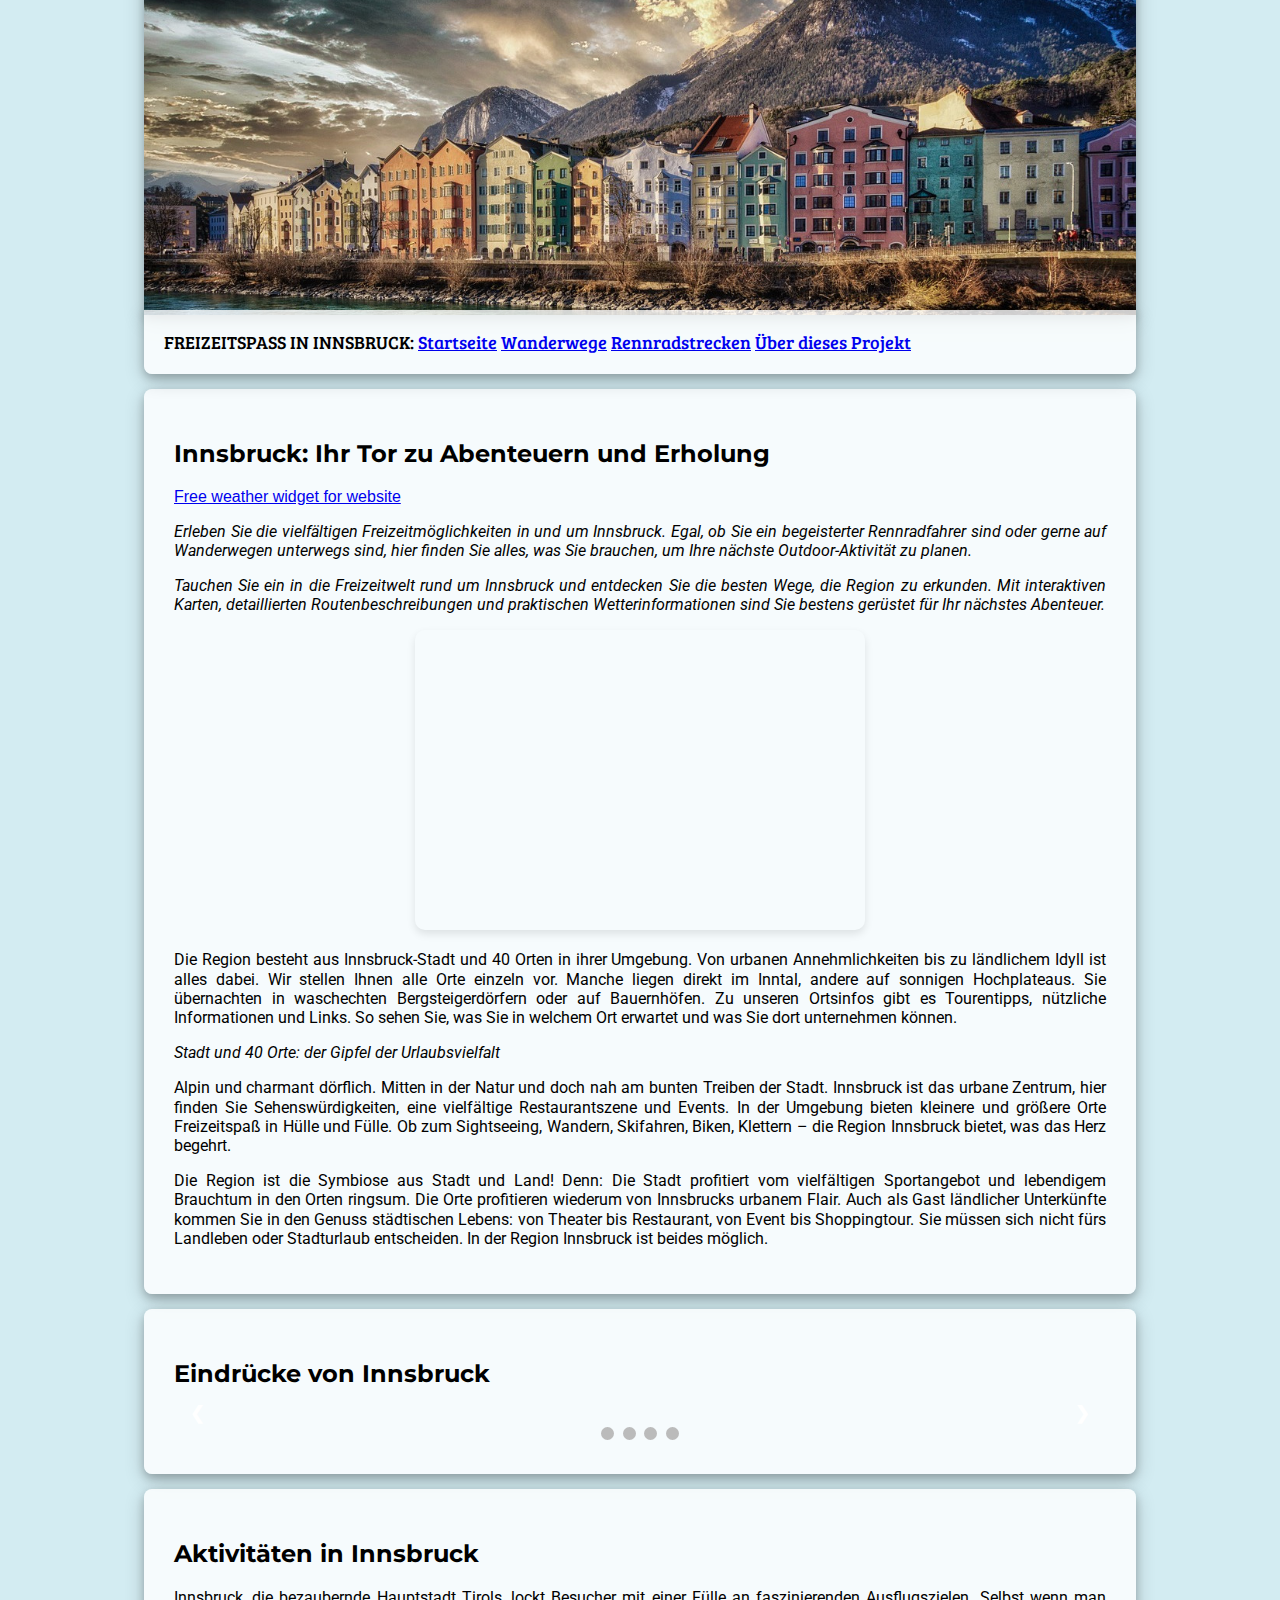
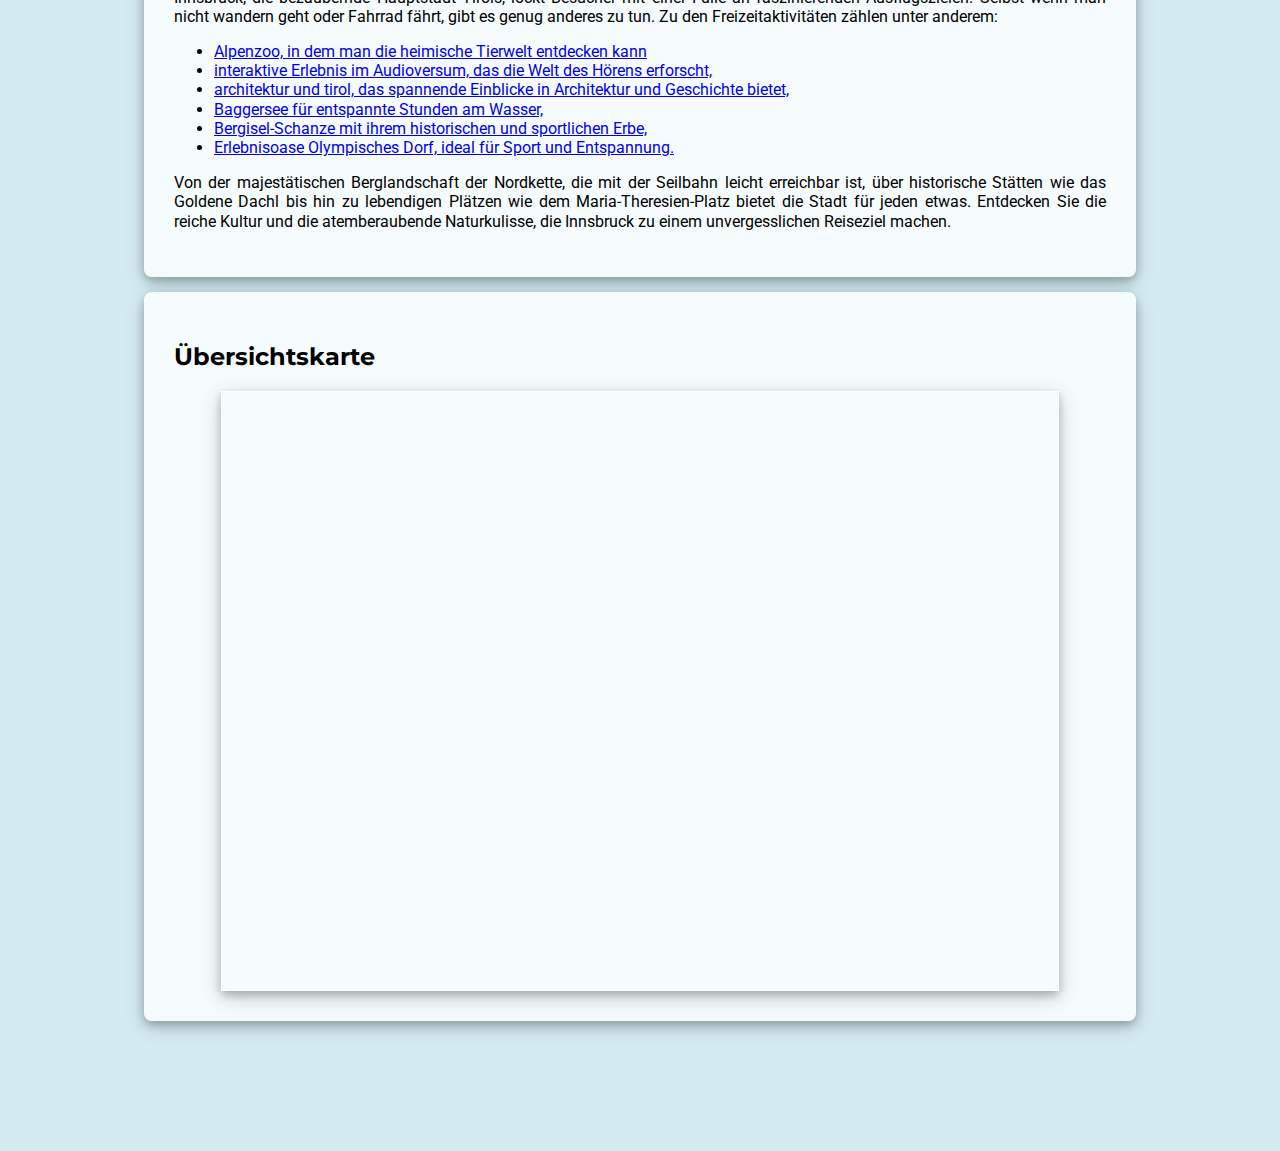
==== index.html @ fc6f3eac "aktivitäten hinzugefügt" ====
<!DOCTYPE html>
<html lang="en">

<head>
    <meta charset="UTF-8">
    <meta name="viewport" content="width=device-width, initial-scale=1.0">
    <title>Freizeitspass</title>
    <link rel="stylesheet" href="main.css">

    <!--Vorschaubild für Tab-->
    <link rel="shortcut icon" href="bilder/header.png" type="image/x-icon">

    <!--Leaflet Map-->
    <link rel="stylesheet" href="https://unpkg.com/leaflet@1.9.4/dist/leaflet.css"
        integrity="sha256-p4NxAoJBhIIN+hmNHrzRCf9tD/miZyoHS5obTRR9BMY=" crossorigin="" />
    <script src="https://unpkg.com/leaflet@1.9.4/dist/leaflet.js"
        integrity="sha256-20nQCchB9co0qIjJZRGuk2/Z9VM+kNiyxNV1lvTlZBo=" crossorigin=""></script>

    <!--Leaflet Minimap-->
    <script src="https://cdnjs.cloudflare.com/ajax/libs/leaflet-minimap/3.6.1/Control.MiniMap.min.js"
        integrity="sha512-WL3nAJlWFKoDShduxQRyY3wkBnQsINXdIfWIW48ZaPgYz1wYNnxIwFMMgigzSgjNBC2WWZ8Y8/sSyUU6abuF0g=="
        crossorigin="anonymous" referrerpolicy="no-referrer"></script>
    <link rel="stylesheet" href="https://cdnjs.cloudflare.com/ajax/libs/leaflet-minimap/3.6.1/Control.MiniMap.css"
        integrity="sha512-efbAfGnrnjA+hLwOLu91W034fBGPsMwZMVCTwLUI2PDX/m7rOiuhYZ+D2mZ8rKcpC/I/7pdgoL8T4eYvMHNoQg=="
        crossorigin="anonymous" referrerpolicy="no-referrer" />

    <!--Leaflet Fullscreen-->
    <script src='https://api.mapbox.com/mapbox.js/plugins/leaflet-fullscreen/v1.0.1/Leaflet.fullscreen.min.js'></script>
    <link href='https://api.mapbox.com/mapbox.js/plugins/leaflet-fullscreen/v1.0.1/leaflet.fullscreen.css'
        rel='stylesheet' />

    <!--Font awesome-->
    <link rel="stylesheet" href="https://cdnjs.cloudflare.com/ajax/libs/font-awesome/6.4.0/css/all.min.css"
        integrity="sha512-iecdLmaskl7CVkqkXNQ/ZH/XLlvWZOJyj7Yy7tcenmpD1ypASozpmT/E0iPtmFIB46ZmdtAc9eNBvH0H/ZpiBw=="
        crossorigin="anonymous" referrerpolicy="no-referrer" />

    <!--Rainviewer Plugin-->
    <link rel="stylesheet" href="https://cdn.jsdelivr.net/gh/mwasil/Leaflet.Rainviewer/leaflet.rainviewer.css" />
    <script src="https://cdn.jsdelivr.net/gh/mwasil/Leaflet.Rainviewer/leaflet.rainviewer.js"></script>

    <!--Locate Plugin-->
    <script src="https://cdnjs.cloudflare.com/ajax/libs/leaflet-locatecontrol/0.81.1/L.Control.Locate.min.js"
        integrity="sha512-s/EGgrVhzEldZLssatR0N5oT6POS4r2ZwYa+sCXYrx8YMlKn9TQCIGTJS4c4O7w/u+bw32sNEyo+EPa+KDrw3Q=="
        crossorigin="anonymous" referrerpolicy="no-referrer"></script>
    <link rel="stylesheet"
        href="https://cdnjs.cloudflare.com/ajax/libs/leaflet-locatecontrol/0.81.1/L.Control.Locate.css"
        integrity="sha512-6+fQwheLeCW6sKV5liSHZ0rxcrN4TRBwWOhsof+3Iahu9J+WRyF4eBLjL5QshWxja6WiKE1WAtrH0hsRJ3nA8A=="
        crossorigin="anonymous" referrerpolicy="no-referrer" />

    <!--Reachability-->
    <link rel="stylesheet"
        href="https://cdn.jsdelivr.net/gh/trafforddatalab/leaflet.reachability@v2.0.1/leaflet.reachability.css" />
    <script
        src="https://cdn.jsdelivr.net/gh/trafforddatalab/leaflet.reachability@v2.0.1/leaflet.reachability.js"></script>

    <script defer src="main.js"></script>
</head>

<body>
    <main>
        <article>
            <header>

                <!--Bild: https://pixabay.com/fr/photos/innsbruck-tyrol-lautriche-4761198-->
                <img src="bilder/header1.jpg" alt="farbige Häuser entlang des Inns in Innsbruck">

            </header>

            <nav>
                FREIZEITSPASS IN INNSBRUCK:
                <div class="dropdown">
                    <a href="https://freizeitspass.github.io" class="dropdown-toggle"><i class="fa-solid fa-house"></i>
                        Startseite</a>
                    <div class="dropdown-content">
                        <a href="https://freizeitspass.github.io#ueberblick">Überblick</a>
                        <a href="https://freizeitspass.github.io#eindruecke">Eindrücke</a>
                        <a href="https://freizeitspass.github.io#karte">Karte</a>
                    </div>
                </div>
                <div class="dropdown1">
                    <a href="https://freizeitspass.github.io/wandern" class="dropdown1-toggle"><i
                            class="fa-solid fa-person-hiking"></i> Wanderwege</a>
                    <div class="dropdown1-content">
                        <a href="https://freizeitspass.github.io/wandern#ueberblick">Überblick</a>
                        <a href="https://freizeitspass.github.io/wandern#map">Karte</a>
                        <a href="https://freizeitspass.github.io/wandern#karwendel">Karwendel Höhenweg</a>
                        <a href="https://freizeitspass.github.io/wandern#inntal">Inntaler Höhenweg</a>
                    </div>
                </div>
                <div class="dropdown">
                    <a href="https://freizeitspass.github.io/rad" class="dropdown-toggle"><i
                            class="fa-solid fa-person-biking"></i> Rennradstrecken</a>
                    <div class="dropdown-content">
                        <a href="https://freizeitspass.github.io/rad#ueberblick">Überblick</a>
                        <a href="https://freizeitspass.github.io/rad#ellboegen">Ellbögen
                            Runde</a>
                        <a href="https://freizeitspass.github.io/rad#gnadenwald">Gnadenwald
                            Runde</a>
                        <a href="https://freizeitspass.github.io/rad#lizum">Axamer Lizum</a>
                        <a href="https://freizeitspass.github.io/rad#seefeld">Innsbruck -
                            Seefeld</a>
                        <a href="https://freizeitspass.github.io/rad#sellrain">Sellrain
                            Runde</a>
                    </div>
                </div>
                <a href="https://freizeitspass.github.io/ueber" class="dropdown-toggle"> <i
                        class="fa-solid fa-circle-info"></i>
                    Über dieses Projekt</a>
            </nav>

            <div class="highlight">
                <h2 id="ueberblick">Innsbruck: Ihr Tor zu Abenteuern und Erholung</h2>
                <!--Wettervorhersage-->
                <div id="ww_44cf505ccfe25" v='1.3' loc='id'
                    a='{"t":"responsive","lang":"en","sl_lpl":1,"ids":["wl1572"],"font":"Arial","sl_ics":"one_a","sl_sot":"celsius","cl_bkg":"image","cl_font":"#FFFFFF","cl_cloud":"#FFFFFF","cl_persp":"#81D4FA","cl_sun":"#FFC107","cl_moon":"#FFC107","cl_thund":"#FF5722"}'>
                    <a href="https://weatherwidget.org/" id="ww_44cf505ccfe25_u" target="_blank">Free weather widget for
                        website</a></div>
                <script async src="https://app2.weatherwidget.org/js/?id=ww_44cf505ccfe25"></script>
                <script async src="https://app2.weatherwidget.org/js/?id=ww_60fc8b8d8f07e"></script>
                <em>
                    <p>Erleben Sie die vielfältigen Freizeitmöglichkeiten in und um Innsbruck. Egal, ob Sie ein
                        begeisterter
                        Rennradfahrer sind oder gerne auf Wanderwegen unterwegs sind, hier finden Sie alles, was Sie
                        brauchen, um Ihre nächste Outdoor-Aktivität zu planen.
                </em></p>
                <em>
                    <p>Tauchen Sie ein in die Freizeitwelt rund um Innsbruck und entdecken Sie die besten Wege, die
                        Region
                        zu erkunden. Mit interaktiven Karten, detaillierten Routenbeschreibungen und praktischen
                        Wetterinformationen sind Sie bestens gerüstet für Ihr nächstes Abenteuer.
                </em></p>
                <div class="video-container">
                    <iframe width="450" height="300" src="https://www.youtube.com/embed/tDv3ENO2Y9Q"
                        allowfullscreen></iframe>
                </div>

                <p>Die Region besteht aus Innsbruck-Stadt und 40 Orten in ihrer Umgebung.
                    Von urbanen Annehmlichkeiten bis zu ländlichem Idyll ist alles dabei. Wir stellen Ihnen alle Orte
                    einzeln
                    vor. Manche liegen direkt im Inntal, andere auf sonnigen Hochplateaus. Sie übernachten in
                    waschechten
                    Bergsteigerdörfern oder auf Bauernhöfen. Zu unseren Ortsinfos gibt es Tourentipps, nützliche
                    Informationen
                    und Links. So sehen Sie, was Sie in welchem Ort erwartet und was Sie dort unternehmen können.</p>

                <p><em>Stadt und 40 Orte: der Gipfel der Urlaubsvielfalt</em></p>
                <p>Alpin und charmant dörflich. Mitten in der Natur und doch nah am bunten Treiben der Stadt. Innsbruck
                    ist
                    das urbane Zentrum, hier finden Sie Sehenswürdigkeiten, eine vielfältige Restaurantszene und Events.
                    In
                    der
                    Umgebung bieten kleinere und größere Orte Freizeitspaß in Hülle und Fülle. Ob zum Sightseeing,
                    Wandern,
                    Skifahren, Biken, Klettern – die Region Innsbruck bietet, was das Herz begehrt.</p>
                <p>Die Region ist die Symbiose aus Stadt und Land! Denn: Die Stadt profitiert vom vielfältigen
                    Sportangebot
                    und
                    lebendigem Brauchtum in den Orten ringsum. Die Orte profitieren wiederum von Innsbrucks urbanem
                    Flair.
                    Auch
                    als Gast ländlicher Unterkünfte kommen Sie in den Genuss städtischen Lebens: von Theater bis
                    Restaurant,
                    von
                    Event bis Shoppingtour. Sie müssen sich nicht fürs Landleben oder Stadturlaub entscheiden. In der
                    Region
                    Innsbruck ist beides möglich.</p>
            </div>

            <div class="highlight">
                <h2 id="eindruecke">Eindrücke von Innsbruck</h2>
                <!-- Slideshow-->
                <div class="slideshow-container">

                    <!-- Bilder mit Nummer und Text -->
                    <div class="mySlides fade">
                        <div class="numbertext">1 / 4</div>
                        <img src="bilder/picture1.jpg" style="width:100%">
                        <div class="text">Strassen von Innsbruck</div>
                    </div>

                    <div class="mySlides fade">
                        <div class="numbertext">2 / 4</div>
                        <img src="bilder/picture2.jpg" style="width:100%">
                        <div class="text">Altstadt von Innsbruck</div>
                    </div>

                    <div class="mySlides fade">
                        <div class="numbertext">3 / 4</div>
                        <img src="bilder/picture3.jpg" style="width:100%">
                        <div class="text">Blick auf Innsbruck von der Nordkette aus</div>
                    </div>

                    <div class="mySlides fade">
                        <div class="numbertext">4 / 4</div>
                        <img src="bilder/picture4.jpg" style="width: 100%;">
                        <div class="text">Sonnenuntergang über Innsbruck</div>
                    </div>

                    <!-- Vorhäriges/nächstes Foto -->
                    <a class="prev" onclick="plusSlides(-1)">&#10094;</a>
                    <a class="next" onclick="plusSlides(1)">&#10095;</a>
                </div>
                <br>

                <!-- Punkt unten zur Angabe welches Foto es ist -->
                <div style="text-align:center">
                    <span class="dot" onclick="currentSlide(1)"></span>
                    <span class="dot" onclick="currentSlide(2)"></span>
                    <span class="dot" onclick="currentSlide(3)"></span>
                    <span class="dot" onclick="currentSlide(4)"></span>
                </div>
            </div>

            <div class="highlight">
                <h2>Aktivitäten in Innsbruck</h2>
                <p>Innsbruck, die bezaubernde Hauptstadt Tirols, lockt Besucher mit einer Fülle an faszinierenden
                    Ausflugszielen. Selbst wenn man nicht wandern geht oder Fahrrad fährt, gibt es genug anderes zu tun.
                    Zu den Freizeitaktivitäten zählen unter anderem: </p>
                <ul>
                    <li><a href="https://www.tirol.at/reisefuehrer/ausflugstipps/ausflugsziele/a-alpenzoo-innsbruck"> Alpenzoo, in dem man die heimische Tierwelt entdecken kann</a></li>
                    <li><a href="https://www.tirol.at/reisefuehrer/ausflugstipps/ausflugsziele/a-audioversum-abenteuerhoeren"> interaktive Erlebnis im Audioversum, das die Welt des Hörens erforscht,</a></li>
                    <li><a href="https://www.tirol.at/reisefuehrer/ausflugstipps/ausflugsziele/a-aut-architektur-innsbruck"> architektur und tirol, das spannende Einblicke in Architektur und Geschichte bietet,</a></li>
                    <li><a href="https://www.tirol.at/reisefuehrer/ausflugstipps/badeseen/badegewaesser/a-baggersee-rossau"> Baggersee für entspannte Stunden am Wasser,</li></a>
                    <li><a href="https://www.tirol.at/reisefuehrer/ausflugstipps/ausflugsziele/a-bergisel-schanze-innsbruck"> Bergisel-Schanze mit ihrem historischen und sportlichen Erbe,</li></a>
                    <li><a href="https://www.tirol.at/reisefuehrer/ausflugstipps/badeseen/badegewaesser/a-erlebnisoase-olympisches-dorf">Erlebnisoase Olympisches Dorf, ideal für Sport und Entspannung.</li></a>
                </ul>
               <p>Von der majestätischen Berglandschaft der Nordkette, die mit der Seilbahn leicht erreichbar ist, über
                historische Stätten wie das Goldene Dachl bis hin zu lebendigen Plätzen wie dem Maria-Theresien-Platz
                bietet die Stadt für jeden etwas. Entdecken Sie die reiche Kultur und die atemberaubende Naturkulisse,
                die Innsbruck zu einem unvergesslichen Reiseziel machen.</p>
            </div>

            <div class="highlight">
                <h2 id="karte">Übersichtskarte</h2>
                <div id="map" style="width: 90%;height: 600px;"></div>
            </div>
        </article>
    </main>

    <footer>

    </footer>

    <button id="scrollToTopBtn" title="Nach oben scrollen"><i class="fa-solid fa-arrow-up"></i></button>

</body>

</html>
---- main.css ----
@import url('https://fonts.googleapis.com/css2?family=Montserrat:wght@300&family=Open+Sans:ital@0;1&family=Roboto:wght@300&display=swap');
@import url('https://fonts.googleapis.com/css2?family=Bree+Serif&family=Rubik+Mono+One&display=swap');

body {
    background-color: #d3ecf2;
    max-width: 1380px;
    margin: auto;

}

header>img {
    max-width: 100%;
}

.bree-serif-regular {
    font-family: "Bree Serif", serif;
    font-weight: 500;
    font-style: normal;
}

/* Navigationsleiste */
nav {
    position: relative;
    margin: auto;
    margin-top: -5px;
    border-bottom-left-radius: 8px;
    border-bottom-right-radius: 8px;
    background-color: rgba(255, 255, 255, 0.8);
    padding: 20px;
    display: block;
    gap: 20px;
    box-shadow:
        0 4px 8px 0 rgba(0, 0, 0, 0.2),
        0 6px 20px 0 rgba(0, 0, 0, 0.2);
    font-family: "Bree Serif";
    font-size: 18px;
    text-align: left;

}

/* Navigationsleiste Hover Effekt */
nav a:hover {
    background-color: #f1f1f1;
    padding: 12px 16px;
}

.nav-link.ml-auto {
    margin-left: auto;
}

/* Allgemeines */
main {
    max-width: 1024px;
    margin: auto;
    margin-top: -50px;
}

article {
    padding: 1em;
}

article p,
ul,
ol {
    font-family: 'Roboto', sans-serif;
    text-align: justify;
    line-height: 1.2em;
}

article h1,
article h2,
article h3 {
    font-family: 'Montserrat', sans-serif;
}

article figure>img {
    width: 100%;
}

/* Highlights (padded boxes) */
.highlight {
    background-color: rgba(255, 255, 255, 0.8);
    padding: 30px;
    border-radius: 8px;
    box-shadow:
        0 4px 8px 0 rgba(0, 0, 0, 0.2),
        0 6px 20px 0 rgba(0, 0, 0, 0.2);
    margin: 0 auto;
    margin-top: 15px;
    max-width: 1048px;
}

.highlight2 {
    background-color: rgba(212, 237, 245, 0.8);
    padding: 4px;
    border-radius: 8px;
    margin-bottom: 5px;
    margin: 0 auto;
    max-width: 500px;
    text-align: center;
}

/*Standard Karten*/
#map {
    width: 100%;
    height: 700px;
    border: 1px solid white;
    margin: auto;
}

/*Rad Karten*/
#map1,
#map2,
#map3,
#map4,
#map5 {
    width: 100%;
    height: 600px;
    border: 1px solid white;
    margin: auto;
}

/*Standard Höhenprofil*/
#profile {
    margin-top: 0.3em;
    border: 1px solid gray;
}

/*Rad Höhenprofile*/
#profile1,
#profile2,
#profile3,
#profile4,
#profile5 {
    margin-top: 0.5em;
    margin-bottom: 0.5em;
    border: 1px solid gray;

}

/* Footer */
footer {
    text-align: center;
    padding: 1em 2em 3em 2em;
}

/* Schatten für Bilder und Karten */
header img,
#map,
#map1,
#map2,
#map3,
#map4,
#map5 {
    box-shadow:
        0 4px 8px 0 rgba(0, 0, 0, 0.2),
        0 6px 20px 0 rgba(0, 0, 0, 0.2);
}

/* Für kleine Laptops */
@media screen and (max-width: 1280px) {

    figure {
        margin-left: 0;
        width: 100%;
    }
}

/* Für Handy */
@media (max-width: 768px) {
    nav {
        flex-direction: column;
        padding: 5px;
    }

    .dropdown {
        position: static;
        display: block;
    }

    .dropdown-content {
        position: static;
        display: block;
        box-shadow: none;
    }

    .dropdown:hover .dropdown-content {
        display: block;
    }

    .video-container {
        flex-direction: column;
        width: 100%;
    }

    .video-container iframe {
        width: 100% !important;
        height: auto !important;
    }

    .highlight {
        padding: 10px;
    }

}


/* Einbindung der Videos */
.video-container {
    display: flex;
    justify-content: center;
    gap: 20px;
    /* Abstand zwischen den Videos */
    margin-bottom: 20px;
    /* Abstand zum unteren Inhalt
    padding: 10px;
    /* Padding um die Videos herum 
    background-color: #baced3;
    /* Hintergrundfarbe des Containers 
    border-radius: 10px;
    /* Abgerundete Ecken des Containers 
    box-shadow: 0 2px 2px rgba(0, 0, 0, 0.1);
    /* Schatteneffekt für den Container */
}

.video-container iframe {
    border: none;
    /* Entfernt die Ränder der iframes */
    border-radius: 10px;
    /* Abgerundete Ecken */
    box-shadow: 0 4px 8px rgba(0, 0, 0, 0.1);
    /* Schatteneffekt */
    transition: transform 0.3s, box-shadow 0.3s;
    /* Transition für Hover-Effekt */
}

.video-container iframe:hover {
    transform: scale(1.05);
    /* Vergrößerung bei Hover */
    box-shadow: 0 8px 16px rgba(0, 0, 0, 0.2);
    /* Stärkerer Schatten bei Hover */
}

/* Popup */
.popup-container {
    position: absolute;
    z-index: 9999;
    background-color: rgba(255, 255, 255, 0.8);
    padding: 20px;
    border-radius: 10px;
}

.popup {
    color: #333;
}

.close {
    position: absolute;
    top: 10px;
    right: 10px;
    cursor: pointer;
}


/* Dropdown-Stile für Rad und Wandern (1) */
.dropdown,
.dropdown1 {
    position: relative;
    display: inline-block;
}

.dropdown-content,
.dropdown1-content {
    display: none;
    position: absolute;
    background-color: #f9f9f9;
    min-width: 160px;
    box-shadow: 0px 8px 16px 0px rgba(0, 0, 0, 0.2);
    z-index: 1;
}

.dropdown-content a,
.dropdown1-content a {
    color: black;
    padding: 12px 16px;
    text-decoration: none;
    display: block;
}

.dropdown-content a:hover,
.dropdown1-content a:hover {
    background-color: #f1f1f1;
}

.dropdown:hover .dropdown-content {
    display: block;
}

.dropdown:hover .dropdown-toggle {
    background-color: #f1f1f1;
    padding: 12px 16px;
}

.dropdown1:hover .dropdown1-content {
    display: block;
}

.dropdown1:hover .dropdown1-toggle {
    background-color: #f1f1f1;
    padding: 12px 16px;
}


/* Button zum nach oben scrollen */
#scrollToTopBtn {
    display: none;
    position: fixed;
    bottom: 20px;
    right: 30px;
    z-index: 99;
    border: none;
    outline: none;
    cursor: pointer;
    padding: 10px;
    border-radius: 10px;
    font-size: 20px;
    background-color: #f9f9f9;
}

#scrollToTopBtn:hover {
    background-color: #285fd4;
}

;

/*Slideshow Container für die beiden Slideshows*/
* {
    box-sizing: border-box
}

.slides-karwendel,
.slides-inntal {
    display: none
}

img {
    vertical-align: middle;
}

/* Slideshow container */
.slideshow-container {
    max-width: 1000px;
    position: relative;
    margin: auto;
}

/* Hide the images by default */
.slides-karwendel {
    display: none;
}

.slides-inntal {
    display: none;
}

/* Vor und zurück */
.prev,
.next {
    cursor: pointer;
    position: absolute;
    top: 50%;
    width: auto;
    margin-top: -22px;
    padding: 16px;
    color: white;
    font-weight: bold;
    font-size: 18px;
    transition: 0.6s ease;
    border-radius: 0 3px 3px 0;
    user-select: none;
}

/* "Weiter" auf der rechten Seite*/
.next {
    right: 0;
    border-radius: 3px 0 0 3px;
}

/* On hover, add a black background color with a little bit see-through */
.prev:hover,
.next:hover {
    background-color: rgba(0, 0, 0, 0.8);
}

/* Caption text */
.text {
    color: #f2f2f2;
    font-size: 15px;
    padding: 8px 12px;
    position: absolute;
    bottom: 8px;
    width: calc(100% - 50px);
    left: 20px;
    /* Fügt Abstand von der linken Seite hinzu */
    right: 40px;
    /* Fügt Abstand von der rechten Seite hinzu */
    text-align: center;
    background-color: rgba(0, 0, 0, 0.5);
    /* Halbtransparenter Hintergrund */
    border-radius: 5px;
    /* Abgerundete Ecken */
    font-family: Roboto
}

.text a {
    color: #f2f2f2;
    /* Linkfarbe weiß */
    text-decoration: underline;
    /* Unterstrichener Link */
}

.text a:hover {
    color: #9b95f1;
    /* Linkfarbe beim Hover weiß */
}

/* Number text (1/3 etc) */
.numbertext {
    color: #f2f2f2;
    font-size: 12px;
    padding: 8px 12px;
    position: absolute;
    top: 0;
    font-family: Roboto
}

/* The dots/bullets/indicators */
.dot {
    cursor: pointer;
    height: 15px;
    width: 15px;
    margin: 0 2px;
    background-color: #bbb;
    border-radius: 50%;
    display: inline-block;
    transition: background-color 0.6s ease;
}

.active,
.dot:hover {
    background-color: #717171;
}

/* Fading animation */
.fade {
    animation-name: fade;
    animation-duration: 1.5s;
}

@keyframes fade {
    from {
        opacity: .4
    }

    to {
        opacity: 1
    }
}

#popupContainer {
    position: absolute;
    background-color: white;
    padding: 10px;
    border: 1px solid #ccc;
    z-index: 1000;
    /* Ensure the popup is above other elements */
    display: inside;
    /* Initially hide the popup */
}

#map {
    position: relative;
    /* Make the map container relative */
    width: 100%;
    height: 500px;
}

* {
    box-sizing: border-box
}

body {
    font-family: Verdana, sans-serif;
    margin: 0
}

.mySlides {
    display: none
}

/* Slideshow container */
.slideshow-container {
    max-width: 1000px;
    position: relative;
    margin: auto;
}

/* Next & previous buttons */
.prev,
.next {
    cursor: pointer;
    position: absolute;
    top: 50%;
    width: auto;
    padding: 16px;
    margin-top: -22px;
    color: white;
    font-weight: bold;
    font-size: 18px;
    transition: 0.6s ease;
    border-radius: 0 3px 3px 0;
}

/* Position the "next button" to the right */
.next {
    right: 0;
    border-radius: 3px 0 0 3px;
}

/* On hover, add a black background color with a little bit see-through */
.prev:hover,
.next:hover {
    background-color: rgba(0, 0, 0, 0.8);
}

/* Caption text */
.text {
    color: #f2f2f2;
    font-size: 15px;
    padding: 8px 12px;
    position: absolute;
    bottom: 8px;
    width: 100%;
    text-align: center;
}

/* Number text (1/3 etc) */
.numbertext {
    color: #f2f2f2;
    font-size: 12px;
    padding: 8px 12px;
    position: absolute;
    top: 0;
}

/* The dots/bullets/indicators */
.dot {
    cursor: pointer;
    height: 13px;
    width: 13px;
    margin: 0 2px;
    background-color: #bbb;
    border-radius: 50%;
    display: inline-block;
    transition: background-color 0.6s ease;
}

.active,
.dot:hover {
    background-color: #717171;
}

/* Fading animation */
.fade {
    -webkit-animation-name: fade;
    -webkit-animation-duration: 1.5s;
    animation-name: fade;
    animation-duration: 1.5s;
}

@-webkit-keyframes fade {
    from {
        opacity: .4
    }

    to {
        opacity: 1
    }
}

@keyframes fade {
    from {
        opacity: .4
    }

    to {
        opacity: 1
    }
}

/* On smaller screens, decrease text size */
@media only screen and (max-width: 300px) {

    .prev,
    .next,
    .text {
        font-size: 11px
    }
}
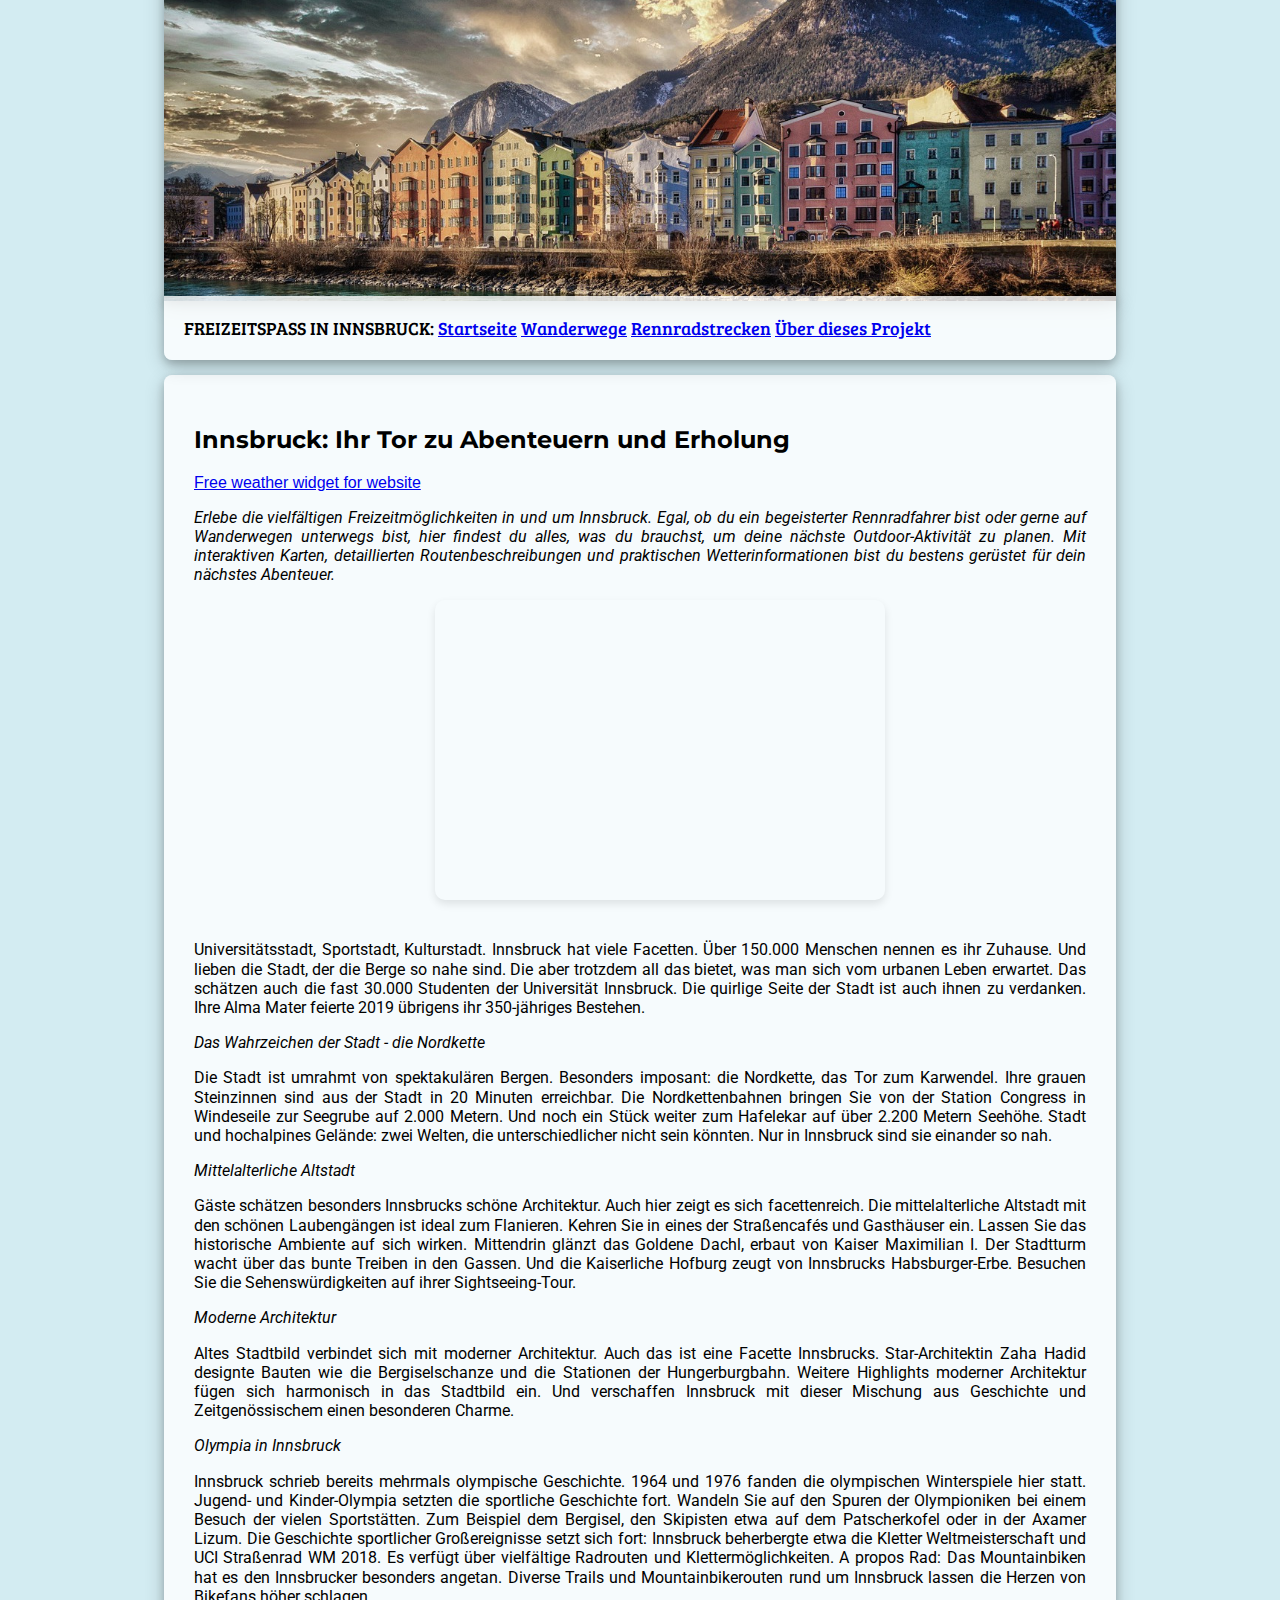
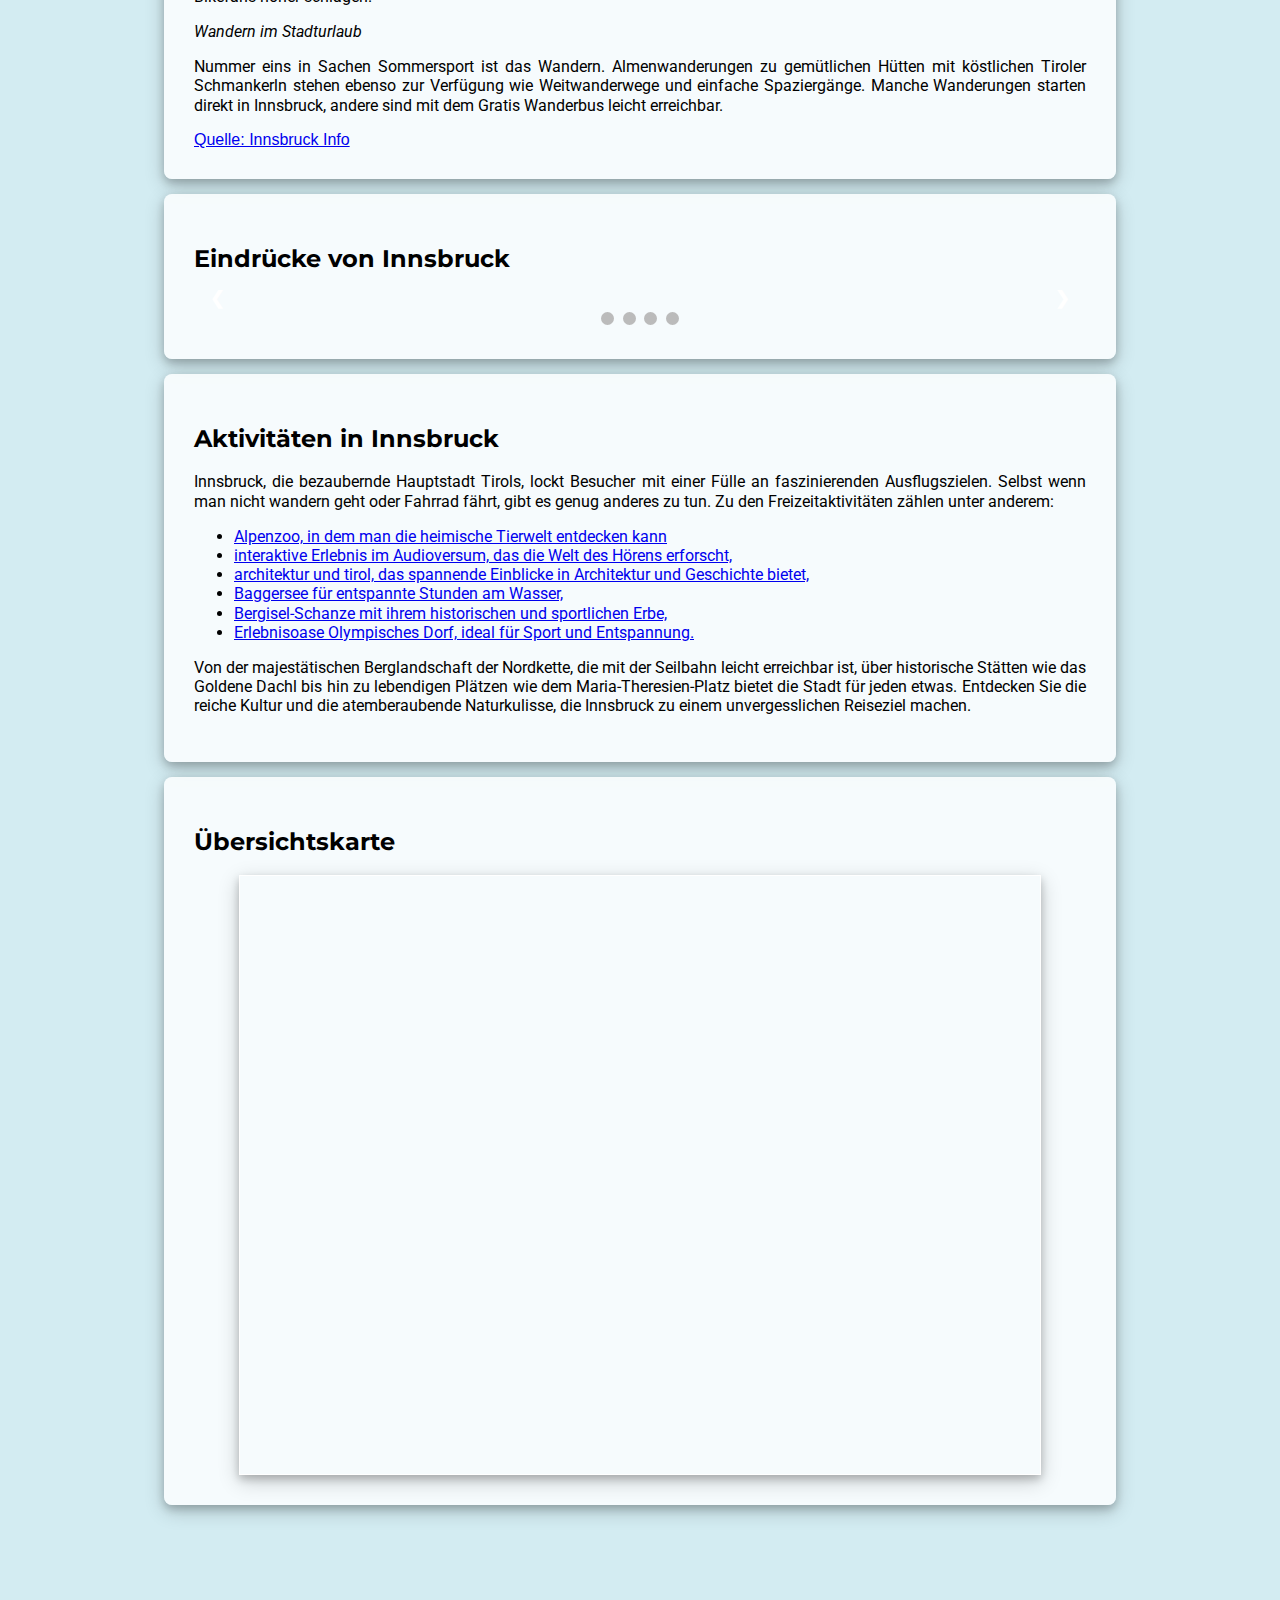
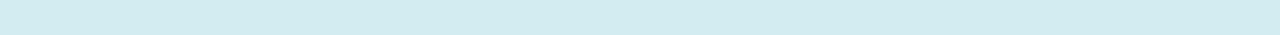
==== commit 42d9e35e: "text geändert" ====
--- a/index.html
+++ b/index.html
@@ -68,12 +68,13 @@
 
             <nav>
                 FREIZEITSPASS IN INNSBRUCK:
-                <div class="dropdown">
-                    <a href="https://freizeitspass.github.io" class="dropdown-toggle"><i class="fa-solid fa-house"></i>
+                <div class="dropdown2">
+                    <a href="https://freizeitspass.github.io" class="dropdown2-toggle"><i class="fa-solid fa-house"></i>
                         Startseite</a>
-                    <div class="dropdown-content">
+                    <div class="dropdown2-content">
                         <a href="https://freizeitspass.github.io#ueberblick">Überblick</a>
                         <a href="https://freizeitspass.github.io#eindruecke">Eindrücke</a>
+                        <a href="https://freizeitspass.github.io#aktivitaeten">Aktivitäten</a>
                         <a href="https://freizeitspass.github.io#karte">Karte</a>
                     </div>
                 </div>
@@ -101,6 +102,7 @@
                             Seefeld</a>
                         <a href="https://freizeitspass.github.io/rad#sellrain">Sellrain
                             Runde</a>
+                        <a href="https://freizeitspass.github.io/rad#kuehtai">Kühtai Classics</a>
                     </div>
                 </div>
                 <a href="https://freizeitspass.github.io/ueber" class="dropdown-toggle"> <i
@@ -114,56 +116,70 @@
                 <div id="ww_44cf505ccfe25" v='1.3' loc='id'
                     a='{"t":"responsive","lang":"en","sl_lpl":1,"ids":["wl1572"],"font":"Arial","sl_ics":"one_a","sl_sot":"celsius","cl_bkg":"image","cl_font":"#FFFFFF","cl_cloud":"#FFFFFF","cl_persp":"#81D4FA","cl_sun":"#FFC107","cl_moon":"#FFC107","cl_thund":"#FF5722"}'>
                     <a href="https://weatherwidget.org/" id="ww_44cf505ccfe25_u" target="_blank">Free weather widget for
-                        website</a></div>
+                        website</a>
+                </div>
                 <script async src="https://app2.weatherwidget.org/js/?id=ww_44cf505ccfe25"></script>
                 <script async src="https://app2.weatherwidget.org/js/?id=ww_60fc8b8d8f07e"></script>
                 <em>
-                    <p>Erleben Sie die vielfältigen Freizeitmöglichkeiten in und um Innsbruck. Egal, ob Sie ein
+                    <p>Erlebe die vielfältigen Freizeitmöglichkeiten in und um Innsbruck. Egal, ob du ein
                         begeisterter
-                        Rennradfahrer sind oder gerne auf Wanderwegen unterwegs sind, hier finden Sie alles, was Sie
-                        brauchen, um Ihre nächste Outdoor-Aktivität zu planen.
+                        Rennradfahrer bist oder gerne auf Wanderwegen unterwegs bist, hier findest du alles, was du
+                        brauchst, um deine nächste Outdoor-Aktivität zu planen.
+                        Mit interaktiven Karten, detaillierten Routenbeschreibungen und praktischen
+                        Wetterinformationen bist du bestens gerüstet für dein nächstes Abenteuer.
+                    <div class="video-container">
                 </em></p>
-                <em>
-                    <p>Tauchen Sie ein in die Freizeitwelt rund um Innsbruck und entdecken Sie die besten Wege, die
-                        Region
-                        zu erkunden. Mit interaktiven Karten, detaillierten Routenbeschreibungen und praktischen
-                        Wetterinformationen sind Sie bestens gerüstet für Ihr nächstes Abenteuer.
-                </em></p>
+
                 <div class="video-container">
                     <iframe width="450" height="300" src="https://www.youtube.com/embed/tDv3ENO2Y9Q"
                         allowfullscreen></iframe>
                 </div>
-
-                <p>Die Region besteht aus Innsbruck-Stadt und 40 Orten in ihrer Umgebung.
-                    Von urbanen Annehmlichkeiten bis zu ländlichem Idyll ist alles dabei. Wir stellen Ihnen alle Orte
-                    einzeln
-                    vor. Manche liegen direkt im Inntal, andere auf sonnigen Hochplateaus. Sie übernachten in
-                    waschechten
-                    Bergsteigerdörfern oder auf Bauernhöfen. Zu unseren Ortsinfos gibt es Tourentipps, nützliche
-                    Informationen
-                    und Links. So sehen Sie, was Sie in welchem Ort erwartet und was Sie dort unternehmen können.</p>
-
-                <p><em>Stadt und 40 Orte: der Gipfel der Urlaubsvielfalt</em></p>
-                <p>Alpin und charmant dörflich. Mitten in der Natur und doch nah am bunten Treiben der Stadt. Innsbruck
-                    ist
-                    das urbane Zentrum, hier finden Sie Sehenswürdigkeiten, eine vielfältige Restaurantszene und Events.
-                    In
-                    der
-                    Umgebung bieten kleinere und größere Orte Freizeitspaß in Hülle und Fülle. Ob zum Sightseeing,
-                    Wandern,
-                    Skifahren, Biken, Klettern – die Region Innsbruck bietet, was das Herz begehrt.</p>
-                <p>Die Region ist die Symbiose aus Stadt und Land! Denn: Die Stadt profitiert vom vielfältigen
-                    Sportangebot
-                    und
-                    lebendigem Brauchtum in den Orten ringsum. Die Orte profitieren wiederum von Innsbrucks urbanem
-                    Flair.
-                    Auch
-                    als Gast ländlicher Unterkünfte kommen Sie in den Genuss städtischen Lebens: von Theater bis
-                    Restaurant,
-                    von
-                    Event bis Shoppingtour. Sie müssen sich nicht fürs Landleben oder Stadturlaub entscheiden. In der
-                    Region
-                    Innsbruck ist beides möglich.</p>
+            </div>
+
+                <p>Universitätsstadt, Sportstadt, Kulturstadt. Innsbruck hat viele Facetten. Über 150.000 Menschen
+                    nennen es ihr Zuhause. Und lieben die Stadt, der die Berge so nahe sind. Die aber trotzdem all das
+                    bietet, was man sich vom urbanen Leben erwartet. Das schätzen auch die fast 30.000 Studenten der
+                    Universität Innsbruck. Die quirlige Seite der Stadt ist auch ihnen zu verdanken. Ihre Alma Mater
+                    feierte 2019 übrigens ihr 350-jähriges Bestehen.</p>
+
+                <p><em>Das Wahrzeichen der Stadt - die Nordkette</em></p>
+                <p>Die Stadt ist umrahmt von spektakulären Bergen. Besonders imposant: die Nordkette, das Tor zum
+                    Karwendel. Ihre grauen Steinzinnen sind aus der Stadt in 20 Minuten erreichbar.
+                    Die Nordkettenbahnen bringen Sie von der Station Congress in Windeseile zur Seegrube auf 2.000
+                    Metern. Und noch ein Stück weiter zum Hafelekar auf über 2.200 Metern Seehöhe. Stadt und hochalpines
+                    Gelände: zwei Welten, die unterschiedlicher nicht sein könnten. Nur in Innsbruck sind sie einander
+                    so nah.</p>
+                <p><em>Mittelalterliche Altstadt</em></p>
+                <p>Gäste schätzen besonders Innsbrucks schöne Architektur. Auch hier zeigt es sich facettenreich. Die
+                    mittelalterliche Altstadt mit den schönen Laubengängen ist ideal zum Flanieren. Kehren Sie in eines
+                    der Straßencafés und Gasthäuser ein. Lassen Sie das historische Ambiente auf sich wirken. Mittendrin
+                    glänzt das Goldene Dachl, erbaut von Kaiser Maximilian I. Der Stadtturm wacht über das bunte Treiben
+                    in den Gassen. Und die Kaiserliche Hofburg zeugt von Innsbrucks Habsburger-Erbe. Besuchen Sie die
+                    Sehenswürdigkeiten auf ihrer Sightseeing-Tour.</p>
+                <p><em> Moderne Architektur</em></p>
+                <p>Altes Stadtbild verbindet sich mit moderner Architektur. Auch das ist eine Facette Innsbrucks.
+                    Star-Architektin Zaha Hadid designte Bauten wie die Bergiselschanze und die Stationen der
+                    Hungerburgbahn. Weitere Highlights moderner Architektur fügen sich harmonisch in das Stadtbild ein.
+                    Und
+                    verschaffen Innsbruck mit dieser Mischung aus Geschichte und Zeitgenössischem einen besonderen
+                    Charme.</p>
+                <p><em>Olympia in Innsbruck</em></p>
+                <p>Innsbruck schrieb bereits mehrmals olympische Geschichte. 1964 und 1976 fanden die olympischen
+                Winterspiele hier statt. Jugend- und Kinder-Olympia setzten die sportliche Geschichte fort. Wandeln Sie
+                auf den Spuren der Olympioniken bei einem Besuch der vielen Sportstätten. Zum Beispiel dem Bergisel, den
+                Skipisten etwa auf dem Patscherkofel oder in der Axamer Lizum.
+                Die Geschichte sportlicher Großereignisse setzt sich fort: Innsbruck beherbergte etwa die Kletter
+                Weltmeisterschaft und UCI Straßenrad WM 2018. Es verfügt über vielfältige Radrouten und
+                Klettermöglichkeiten. A propos Rad: Das Mountainbiken hat es den Innsbrucker besonders angetan. Diverse
+                Trails und Mountainbikerouten rund um Innsbruck lassen die Herzen von Bikefans höher schlagen.</p>
+
+                <p><em>Wandern im Stadturlaub</em></p>
+                <p>Nummer eins in Sachen Sommersport ist das Wandern. Almenwanderungen zu gemütlichen Hütten mit köstlichen
+                Tiroler Schmankerln stehen ebenso zur Verfügung wie Weitwanderwege und einfache Spaziergänge. Manche
+                Wanderungen starten direkt in Innsbruck, andere sind mit dem Gratis Wanderbus leicht erreichbar.</p>
+                <a href="https://www.innsbruck.info/destination/orte/innsbruck.html" target="
+                ">Quelle: Innsbruck Info</a>
+
             </div>
 
             <div class="highlight">
@@ -175,25 +191,25 @@
                     <div class="mySlides fade">
                         <div class="numbertext">1 / 4</div>
                         <img src="bilder/picture1.jpg" style="width:100%">
-                        <div class="text">Strassen von Innsbruck</div>
+                        <div class="text">Sicht auf die Nordkette (Copyright: Ylenia Salucci)</div>
                     </div>
 
                     <div class="mySlides fade">
                         <div class="numbertext">2 / 4</div>
                         <img src="bilder/picture2.jpg" style="width:100%">
-                        <div class="text">Altstadt von Innsbruck</div>
+                        <div class="text">Altstadt (Copyright: Ylenia Salucci)</div>
                     </div>
 
                     <div class="mySlides fade">
                         <div class="numbertext">3 / 4</div>
                         <img src="bilder/picture3.jpg" style="width:100%">
-                        <div class="text">Blick auf Innsbruck von der Nordkette aus</div>
+                        <div class="text">Blick von der Nordkette aus (Copyright: Ylenia Salucci)</div>
                     </div>
 
                     <div class="mySlides fade">
                         <div class="numbertext">4 / 4</div>
                         <img src="bilder/picture4.jpg" style="width: 100%;">
-                        <div class="text">Sonnenuntergang über Innsbruck</div>
+                        <div class="text">Sonnenuntergang (Copyright: Ylenia Salucci)</div>
                     </div>
 
                     <!-- Vorhäriges/nächstes Foto -->
@@ -212,22 +228,36 @@
             </div>
 
             <div class="highlight">
-                <h2>Aktivitäten in Innsbruck</h2>
+                <h2 id="aktivitaeten">Aktivitäten in Innsbruck</h2>
                 <p>Innsbruck, die bezaubernde Hauptstadt Tirols, lockt Besucher mit einer Fülle an faszinierenden
                     Ausflugszielen. Selbst wenn man nicht wandern geht oder Fahrrad fährt, gibt es genug anderes zu tun.
                     Zu den Freizeitaktivitäten zählen unter anderem: </p>
                 <ul>
-                    <li><a href="https://www.tirol.at/reisefuehrer/ausflugstipps/ausflugsziele/a-alpenzoo-innsbruck"> Alpenzoo, in dem man die heimische Tierwelt entdecken kann</a></li>
-                    <li><a href="https://www.tirol.at/reisefuehrer/ausflugstipps/ausflugsziele/a-audioversum-abenteuerhoeren"> interaktive Erlebnis im Audioversum, das die Welt des Hörens erforscht,</a></li>
-                    <li><a href="https://www.tirol.at/reisefuehrer/ausflugstipps/ausflugsziele/a-aut-architektur-innsbruck"> architektur und tirol, das spannende Einblicke in Architektur und Geschichte bietet,</a></li>
-                    <li><a href="https://www.tirol.at/reisefuehrer/ausflugstipps/badeseen/badegewaesser/a-baggersee-rossau"> Baggersee für entspannte Stunden am Wasser,</li></a>
-                    <li><a href="https://www.tirol.at/reisefuehrer/ausflugstipps/ausflugsziele/a-bergisel-schanze-innsbruck"> Bergisel-Schanze mit ihrem historischen und sportlichen Erbe,</li></a>
-                    <li><a href="https://www.tirol.at/reisefuehrer/ausflugstipps/badeseen/badegewaesser/a-erlebnisoase-olympisches-dorf">Erlebnisoase Olympisches Dorf, ideal für Sport und Entspannung.</li></a>
+                    <li><a href="https://www.tirol.at/reisefuehrer/ausflugstipps/ausflugsziele/a-alpenzoo-innsbruck">
+                            Alpenzoo, in dem man die heimische Tierwelt entdecken kann</a></li>
+                    <li><a
+                            href="https://www.tirol.at/reisefuehrer/ausflugstipps/ausflugsziele/a-audioversum-abenteuerhoeren">
+                            interaktive Erlebnis im Audioversum, das die Welt des Hörens erforscht,</a></li>
+                    <li><a
+                            href="https://www.tirol.at/reisefuehrer/ausflugstipps/ausflugsziele/a-aut-architektur-innsbruck">
+                            architektur und tirol, das spannende Einblicke in Architektur und Geschichte bietet,</a>
+                    </li>
+                    <li><a
+                            href="https://www.tirol.at/reisefuehrer/ausflugstipps/badeseen/badegewaesser/a-baggersee-rossau">
+                            Baggersee für entspannte Stunden am Wasser,</li></a>
+                    <li><a
+                            href="https://www.tirol.at/reisefuehrer/ausflugstipps/ausflugsziele/a-bergisel-schanze-innsbruck">
+                            Bergisel-Schanze mit ihrem historischen und sportlichen Erbe,</li></a>
+                    <li><a
+                            href="https://www.tirol.at/reisefuehrer/ausflugstipps/badeseen/badegewaesser/a-erlebnisoase-olympisches-dorf">Erlebnisoase
+                            Olympisches Dorf, ideal für Sport und Entspannung.</li></a>
                 </ul>
-               <p>Von der majestätischen Berglandschaft der Nordkette, die mit der Seilbahn leicht erreichbar ist, über
-                historische Stätten wie das Goldene Dachl bis hin zu lebendigen Plätzen wie dem Maria-Theresien-Platz
-                bietet die Stadt für jeden etwas. Entdecken Sie die reiche Kultur und die atemberaubende Naturkulisse,
-                die Innsbruck zu einem unvergesslichen Reiseziel machen.</p>
+                <p>Von der majestätischen Berglandschaft der Nordkette, die mit der Seilbahn leicht erreichbar ist, über
+                    historische Stätten wie das Goldene Dachl bis hin zu lebendigen Plätzen wie dem
+                    Maria-Theresien-Platz
+                    bietet die Stadt für jeden etwas. Entdecken Sie die reiche Kultur und die atemberaubende
+                    Naturkulisse,
+                    die Innsbruck zu einem unvergesslichen Reiseziel machen.</p>
             </div>
 
             <div class="highlight">
--- a/main.css
+++ b/main.css
@@ -3,9 +3,9 @@
 
 body {
     background-color: #d3ecf2;
-    max-width: 1380px;
+    /*max-width: 1380px;*/
     margin: auto;
-
+    padding: 0;
 }
 
 header>img {
@@ -53,6 +53,7 @@
     max-width: 1024px;
     margin: auto;
     margin-top: -50px;
+    padding: 0 20px;
 }
 
 article {
@@ -155,6 +156,20 @@
     box-shadow:
         0 4px 8px 0 rgba(0, 0, 0, 0.2),
         0 6px 20px 0 rgba(0, 0, 0, 0.2);
+}
+
+/* Grundlegende Styles für den Container */
+.container {
+    display: flex;
+    justify-content: center; /* Zentriert den Container horizontal */
+    align-items: center; /* Zentriert den Container vertikal */
+    height: 100vh; /* Vollbild-Höhe */
+}
+
+/* Bild-Styling */
+figure {
+    margin: 0; /* Entfernt Standard-Margen */
+    width: 100%; /* Stellt sicher, dass das Bild 100% der Containerbreite einnimmt */
 }
 
 /* Für kleine Laptops */
@@ -264,13 +279,15 @@
 
 /* Dropdown-Stile für Rad und Wandern (1) */
 .dropdown,
-.dropdown1 {
+.dropdown1,
+.dropdown2 {
     position: relative;
     display: inline-block;
 }
 
 .dropdown-content,
-.dropdown1-content {
+.dropdown1-content,
+.dropdown2-content {
     display: none;
     position: absolute;
     background-color: #f9f9f9;
@@ -280,7 +297,8 @@
 }
 
 .dropdown-content a,
-.dropdown1-content a {
+.dropdown1-content a,
+.dropdown2-content a {
     color: black;
     padding: 12px 16px;
     text-decoration: none;
@@ -288,7 +306,8 @@
 }
 
 .dropdown-content a:hover,
-.dropdown1-content a:hover {
+.dropdown1-content a:hover,
+.dropdown2-content a:hover {
     background-color: #f1f1f1;
 }
 
@@ -306,6 +325,15 @@
 }
 
 .dropdown1:hover .dropdown1-toggle {
+    background-color: #f1f1f1;
+    padding: 12px 16px;
+}
+
+.dropdown2:hover .dropdown2-content {
+    display: block;
+}
+
+.dropdown2:hover .dropdown2-toggle {
     background-color: #f1f1f1;
     padding: 12px 16px;
 }
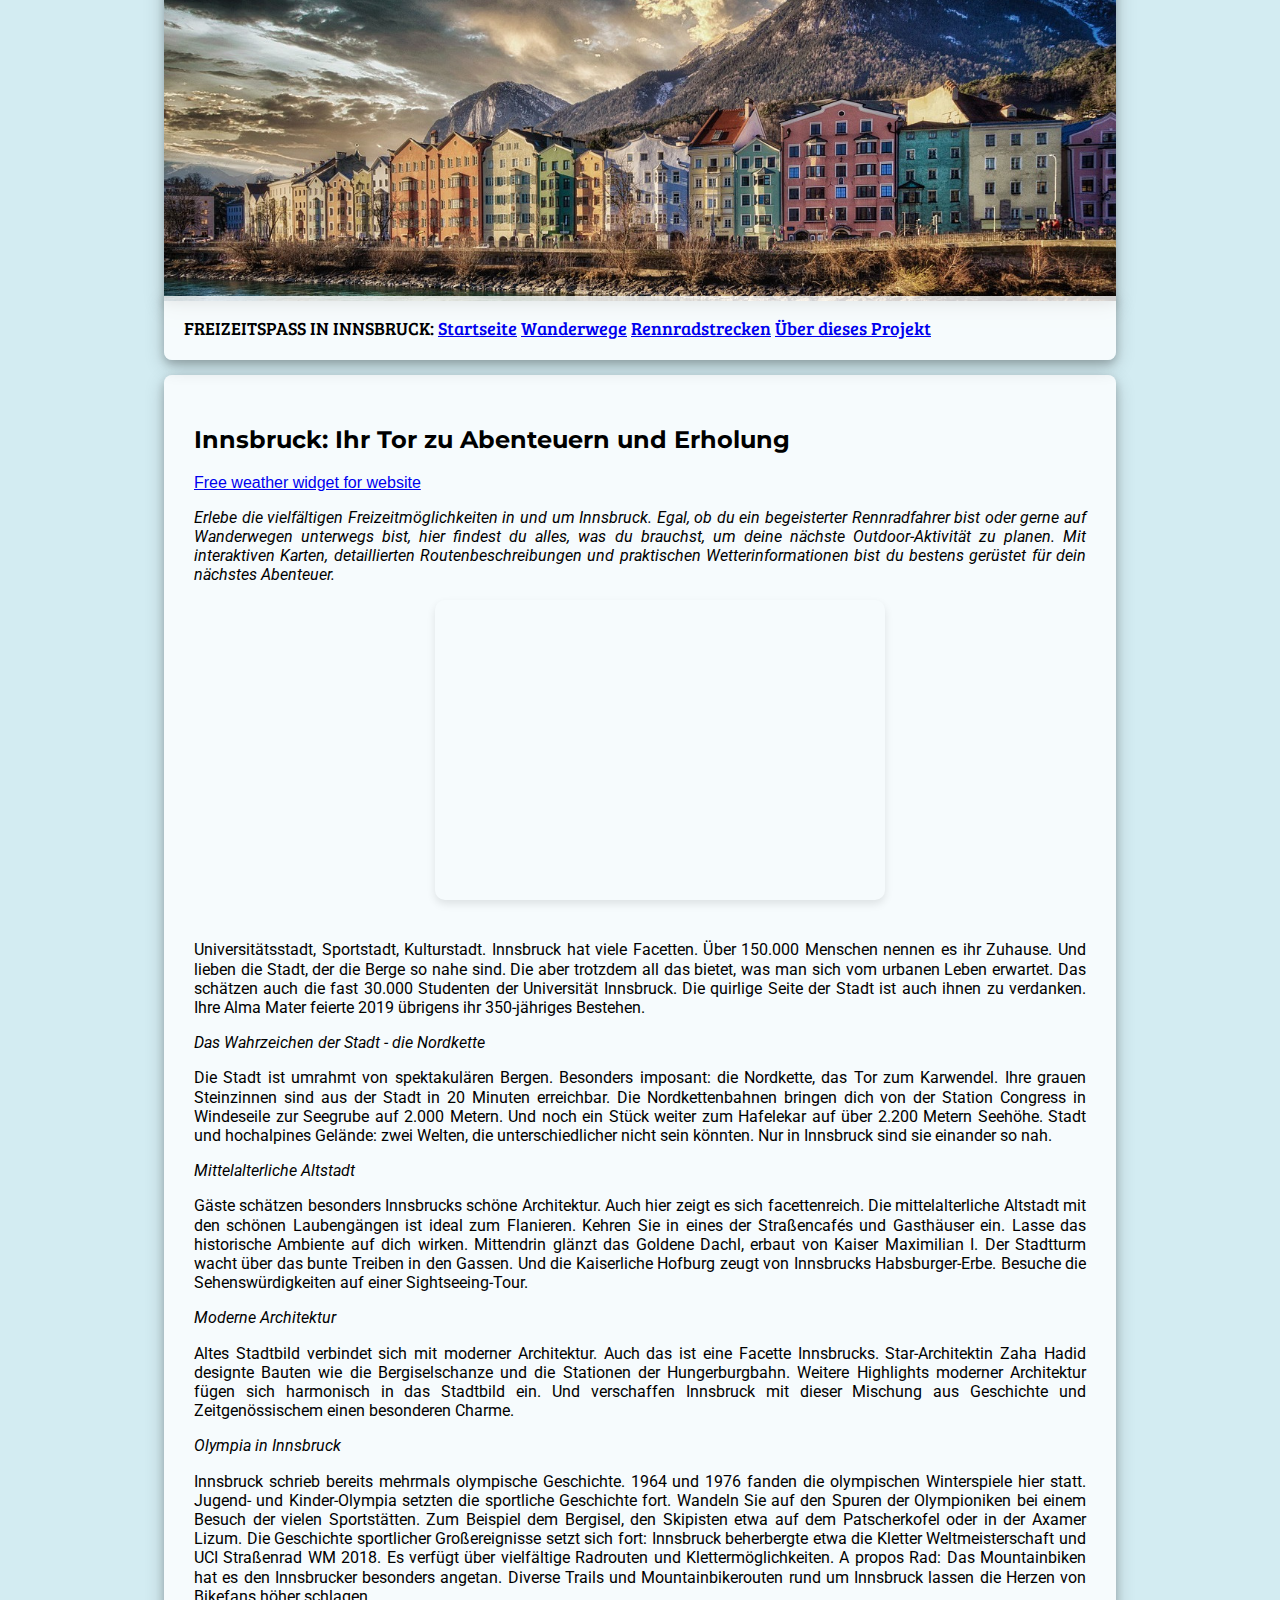
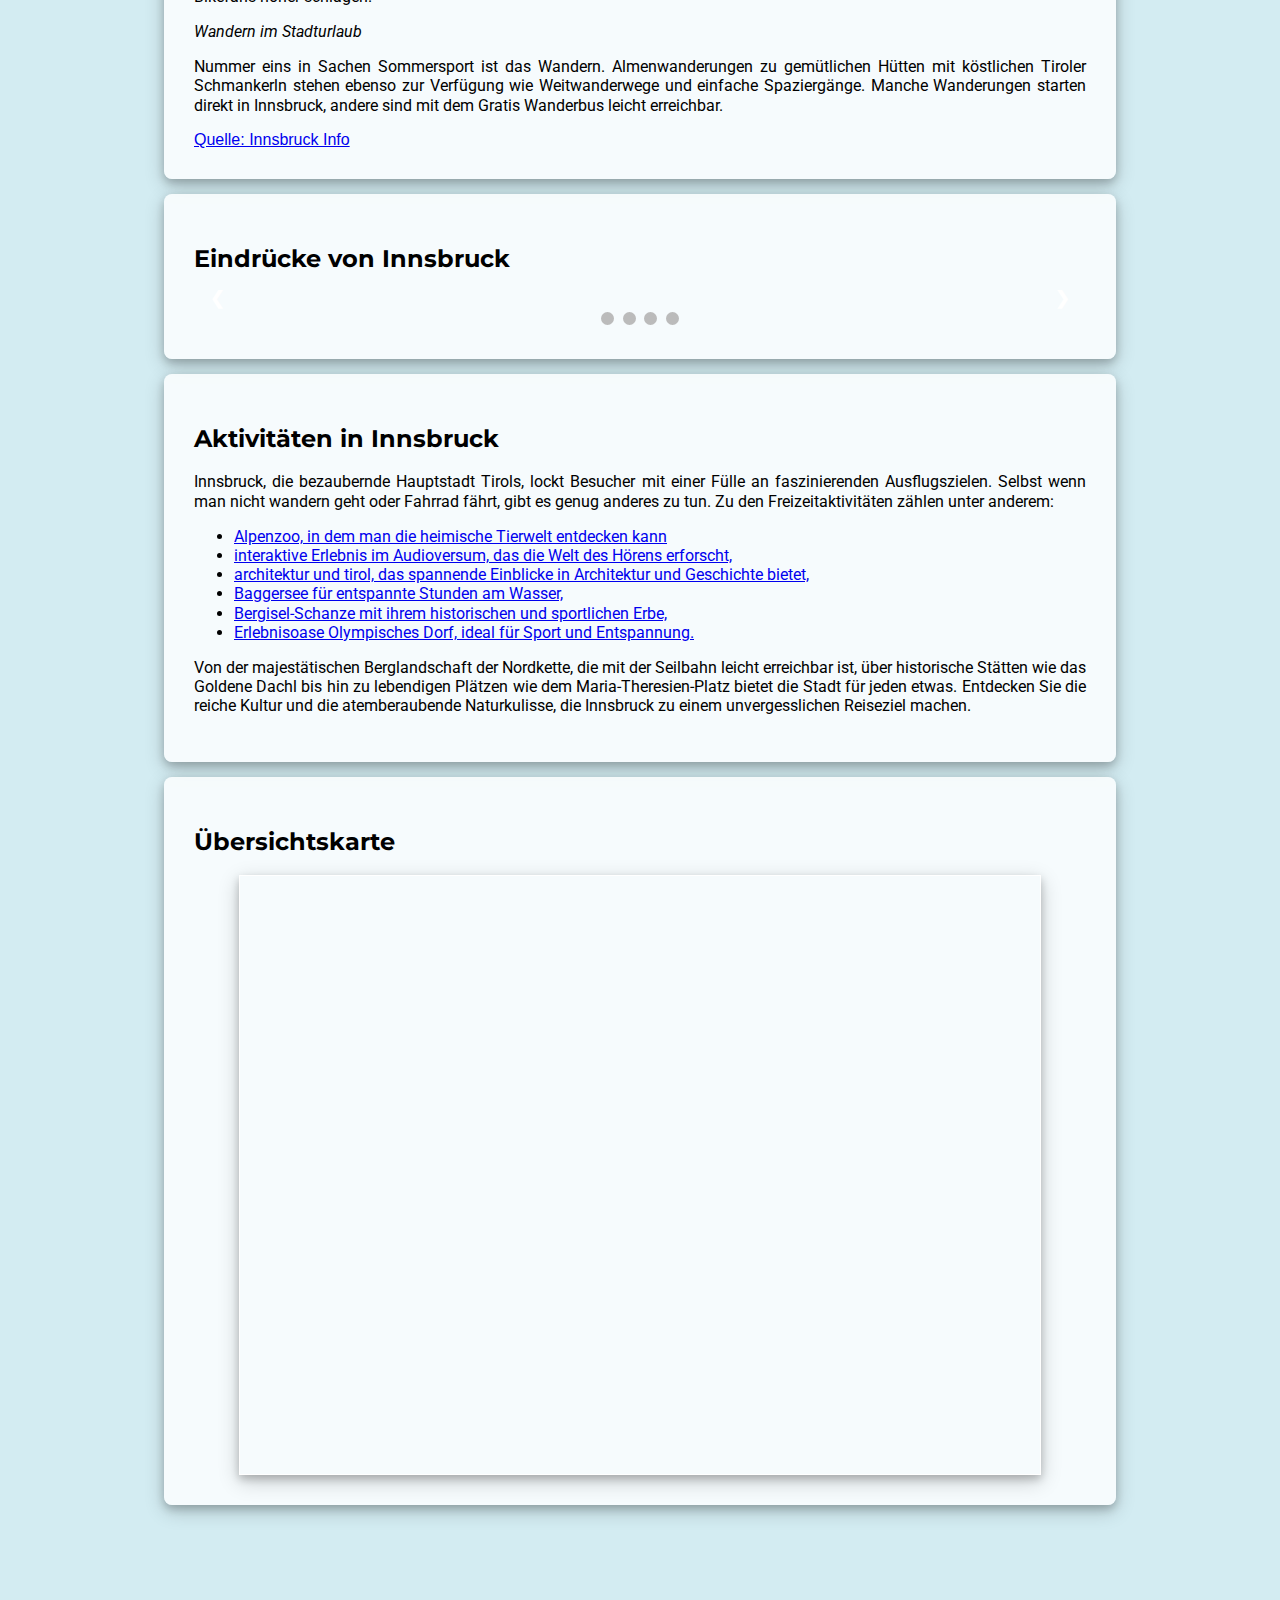
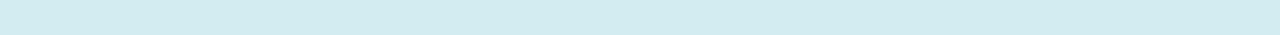
==== commit 9c196afb: "von sie auf du" ====
--- a/index.html
+++ b/index.html
@@ -145,17 +145,17 @@
                 <p><em>Das Wahrzeichen der Stadt - die Nordkette</em></p>
                 <p>Die Stadt ist umrahmt von spektakulären Bergen. Besonders imposant: die Nordkette, das Tor zum
                     Karwendel. Ihre grauen Steinzinnen sind aus der Stadt in 20 Minuten erreichbar.
-                    Die Nordkettenbahnen bringen Sie von der Station Congress in Windeseile zur Seegrube auf 2.000
+                    Die Nordkettenbahnen bringen dich von der Station Congress in Windeseile zur Seegrube auf 2.000
                     Metern. Und noch ein Stück weiter zum Hafelekar auf über 2.200 Metern Seehöhe. Stadt und hochalpines
                     Gelände: zwei Welten, die unterschiedlicher nicht sein könnten. Nur in Innsbruck sind sie einander
                     so nah.</p>
                 <p><em>Mittelalterliche Altstadt</em></p>
                 <p>Gäste schätzen besonders Innsbrucks schöne Architektur. Auch hier zeigt es sich facettenreich. Die
                     mittelalterliche Altstadt mit den schönen Laubengängen ist ideal zum Flanieren. Kehren Sie in eines
-                    der Straßencafés und Gasthäuser ein. Lassen Sie das historische Ambiente auf sich wirken. Mittendrin
+                    der Straßencafés und Gasthäuser ein. Lasse das historische Ambiente auf dich wirken. Mittendrin
                     glänzt das Goldene Dachl, erbaut von Kaiser Maximilian I. Der Stadtturm wacht über das bunte Treiben
-                    in den Gassen. Und die Kaiserliche Hofburg zeugt von Innsbrucks Habsburger-Erbe. Besuchen Sie die
-                    Sehenswürdigkeiten auf ihrer Sightseeing-Tour.</p>
+                    in den Gassen. Und die Kaiserliche Hofburg zeugt von Innsbrucks Habsburger-Erbe. Besuche die
+                    Sehenswürdigkeiten auf einer Sightseeing-Tour.</p>
                 <p><em> Moderne Architektur</em></p>
                 <p>Altes Stadtbild verbindet sich mit moderner Architektur. Auch das ist eine Facette Innsbrucks.
                     Star-Architektin Zaha Hadid designte Bauten wie die Bergiselschanze und die Stationen der
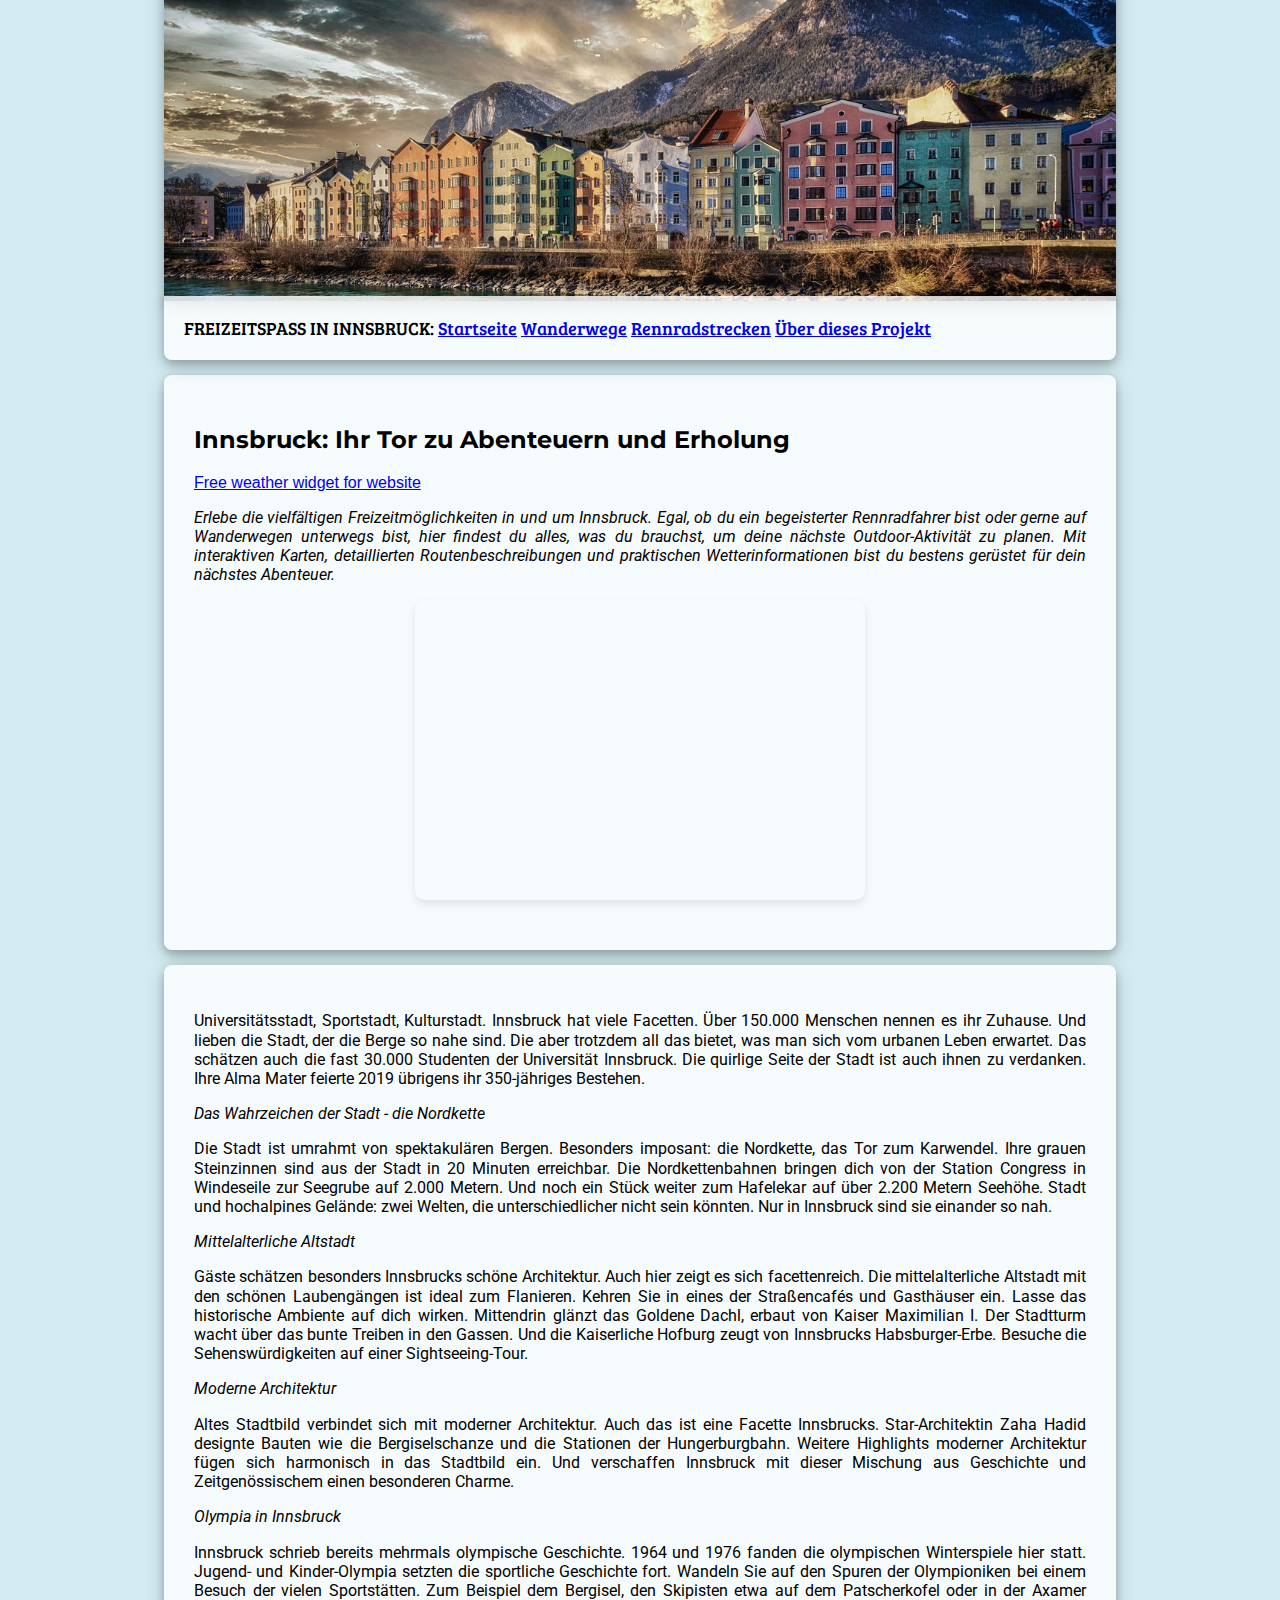
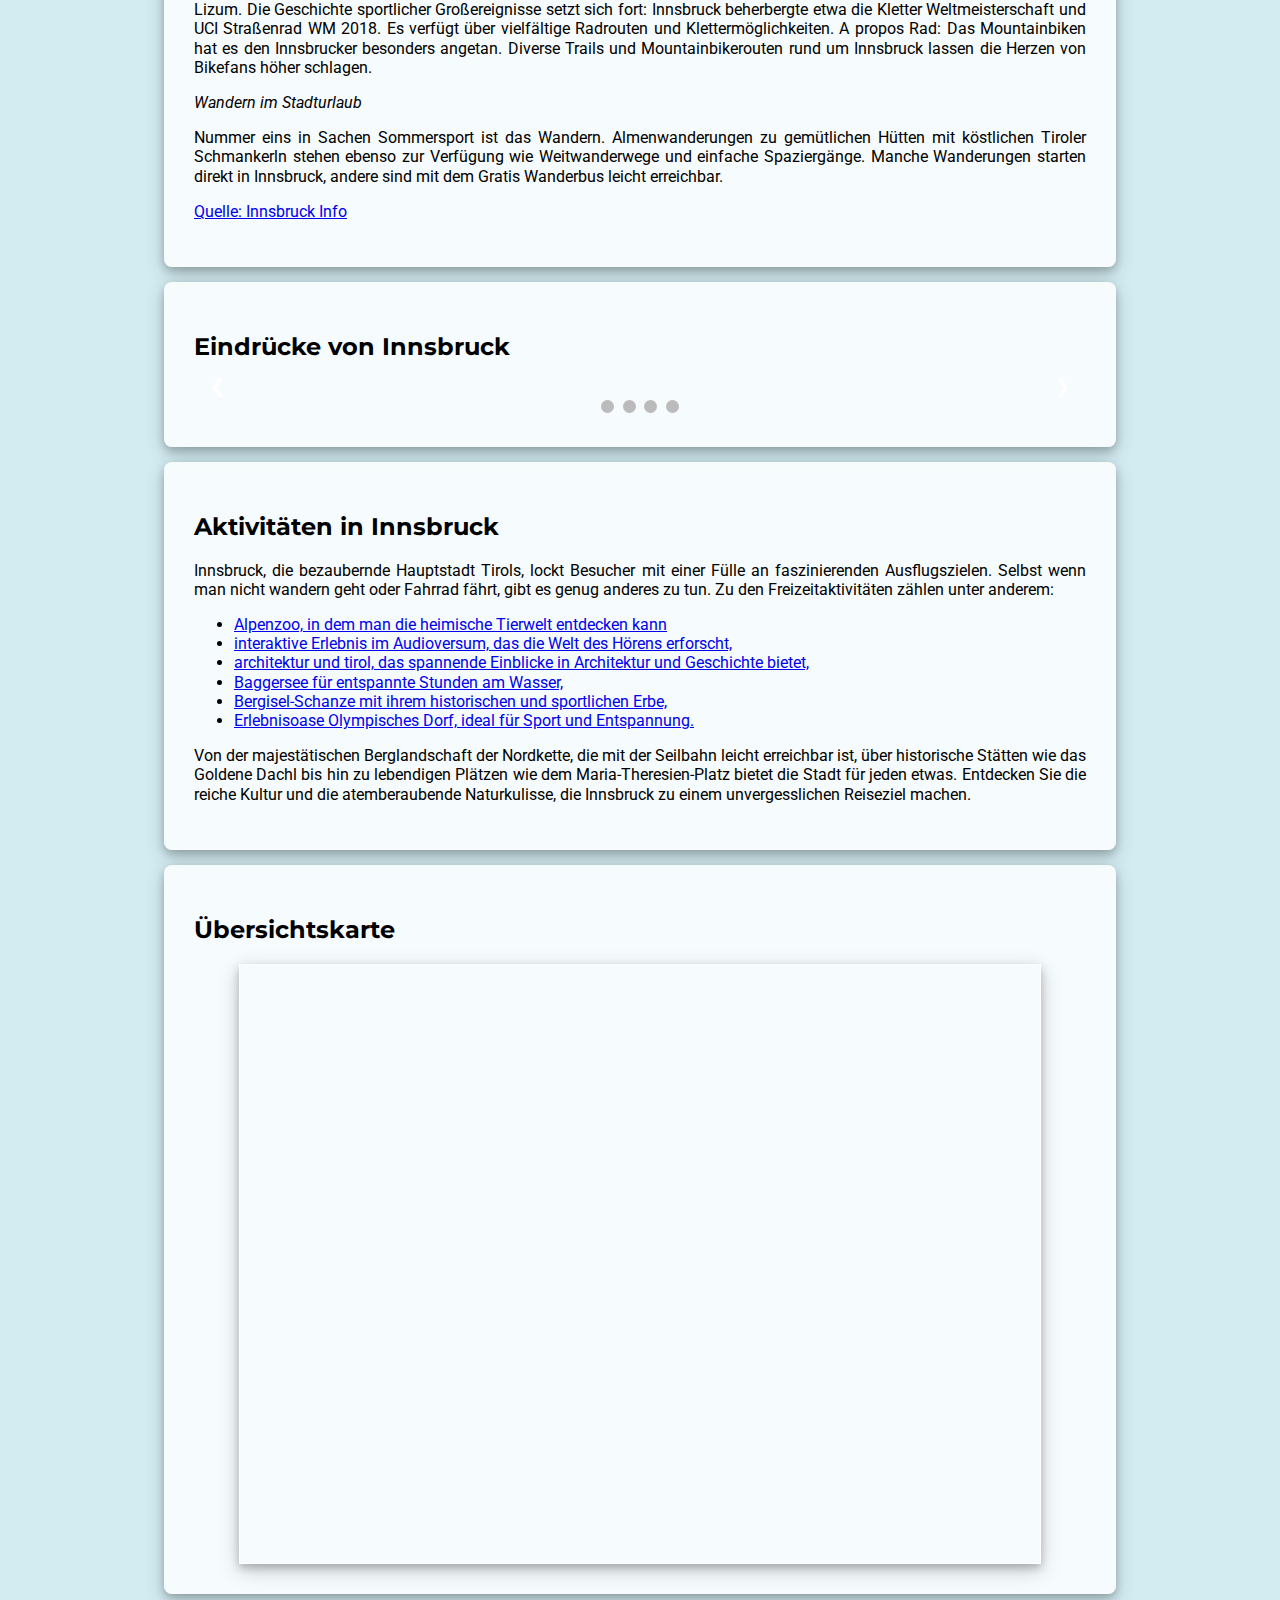
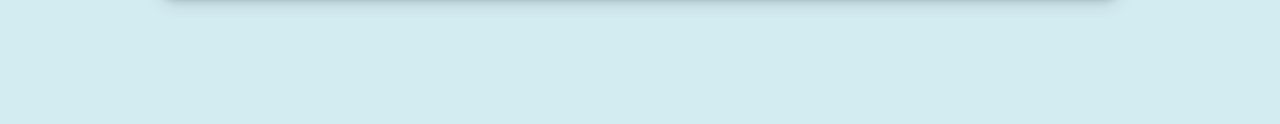
==== commit f85b9d4b: "fehler behoben" ====
--- a/index.html
+++ b/index.html
@@ -112,6 +112,7 @@
 
             <div class="highlight">
                 <h2 id="ueberblick">Innsbruck: Ihr Tor zu Abenteuern und Erholung</h2>
+                
                 <!--Wettervorhersage-->
                 <div id="ww_44cf505ccfe25" v='1.3' loc='id'
                     a='{"t":"responsive","lang":"en","sl_lpl":1,"ids":["wl1572"],"font":"Arial","sl_ics":"one_a","sl_sot":"celsius","cl_bkg":"image","cl_font":"#FFFFFF","cl_cloud":"#FFFFFF","cl_persp":"#81D4FA","cl_sun":"#FFC107","cl_moon":"#FFC107","cl_thund":"#FF5722"}'>
@@ -120,21 +121,21 @@
                 </div>
                 <script async src="https://app2.weatherwidget.org/js/?id=ww_44cf505ccfe25"></script>
                 <script async src="https://app2.weatherwidget.org/js/?id=ww_60fc8b8d8f07e"></script>
-                <em>
-                    <p>Erlebe die vielfältigen Freizeitmöglichkeiten in und um Innsbruck. Egal, ob du ein
+
+                <em><p>Erlebe die vielfältigen Freizeitmöglichkeiten in und um Innsbruck. Egal, ob du ein
                         begeisterter
                         Rennradfahrer bist oder gerne auf Wanderwegen unterwegs bist, hier findest du alles, was du
                         brauchst, um deine nächste Outdoor-Aktivität zu planen.
                         Mit interaktiven Karten, detaillierten Routenbeschreibungen und praktischen
-                        Wetterinformationen bist du bestens gerüstet für dein nächstes Abenteuer.
-                    <div class="video-container">
-                </em></p>
-
+                        Wetterinformationen bist du bestens gerüstet für dein nächstes Abenteuer.</em></p>
+                   
                 <div class="video-container">
                     <iframe width="450" height="300" src="https://www.youtube.com/embed/tDv3ENO2Y9Q"
                         allowfullscreen></iframe>
                 </div>
             </div>
+
+            <div class="highlight">
 
                 <p>Universitätsstadt, Sportstadt, Kulturstadt. Innsbruck hat viele Facetten. Über 150.000 Menschen
                     nennen es ihr Zuhause. Und lieben die Stadt, der die Berge so nahe sind. Die aber trotzdem all das
@@ -177,8 +178,8 @@
                 <p>Nummer eins in Sachen Sommersport ist das Wandern. Almenwanderungen zu gemütlichen Hütten mit köstlichen
                 Tiroler Schmankerln stehen ebenso zur Verfügung wie Weitwanderwege und einfache Spaziergänge. Manche
                 Wanderungen starten direkt in Innsbruck, andere sind mit dem Gratis Wanderbus leicht erreichbar.</p>
-                <a href="https://www.innsbruck.info/destination/orte/innsbruck.html" target="
-                ">Quelle: Innsbruck Info</a>
+                <p><a href="https://www.innsbruck.info/destination/orte/innsbruck.html" target="
+                ">Quelle: Innsbruck Info</a></p>
 
             </div>
 
--- a/main.css
+++ b/main.css
@@ -158,19 +158,6 @@
         0 6px 20px 0 rgba(0, 0, 0, 0.2);
 }
 
-/* Grundlegende Styles für den Container */
-.container {
-    display: flex;
-    justify-content: center; /* Zentriert den Container horizontal */
-    align-items: center; /* Zentriert den Container vertikal */
-    height: 100vh; /* Vollbild-Höhe */
-}
-
-/* Bild-Styling */
-figure {
-    margin: 0; /* Entfernt Standard-Margen */
-    width: 100%; /* Stellt sicher, dass das Bild 100% der Containerbreite einnimmt */
-}
 
 /* Für kleine Laptops */
 @media screen and (max-width: 1280px) {
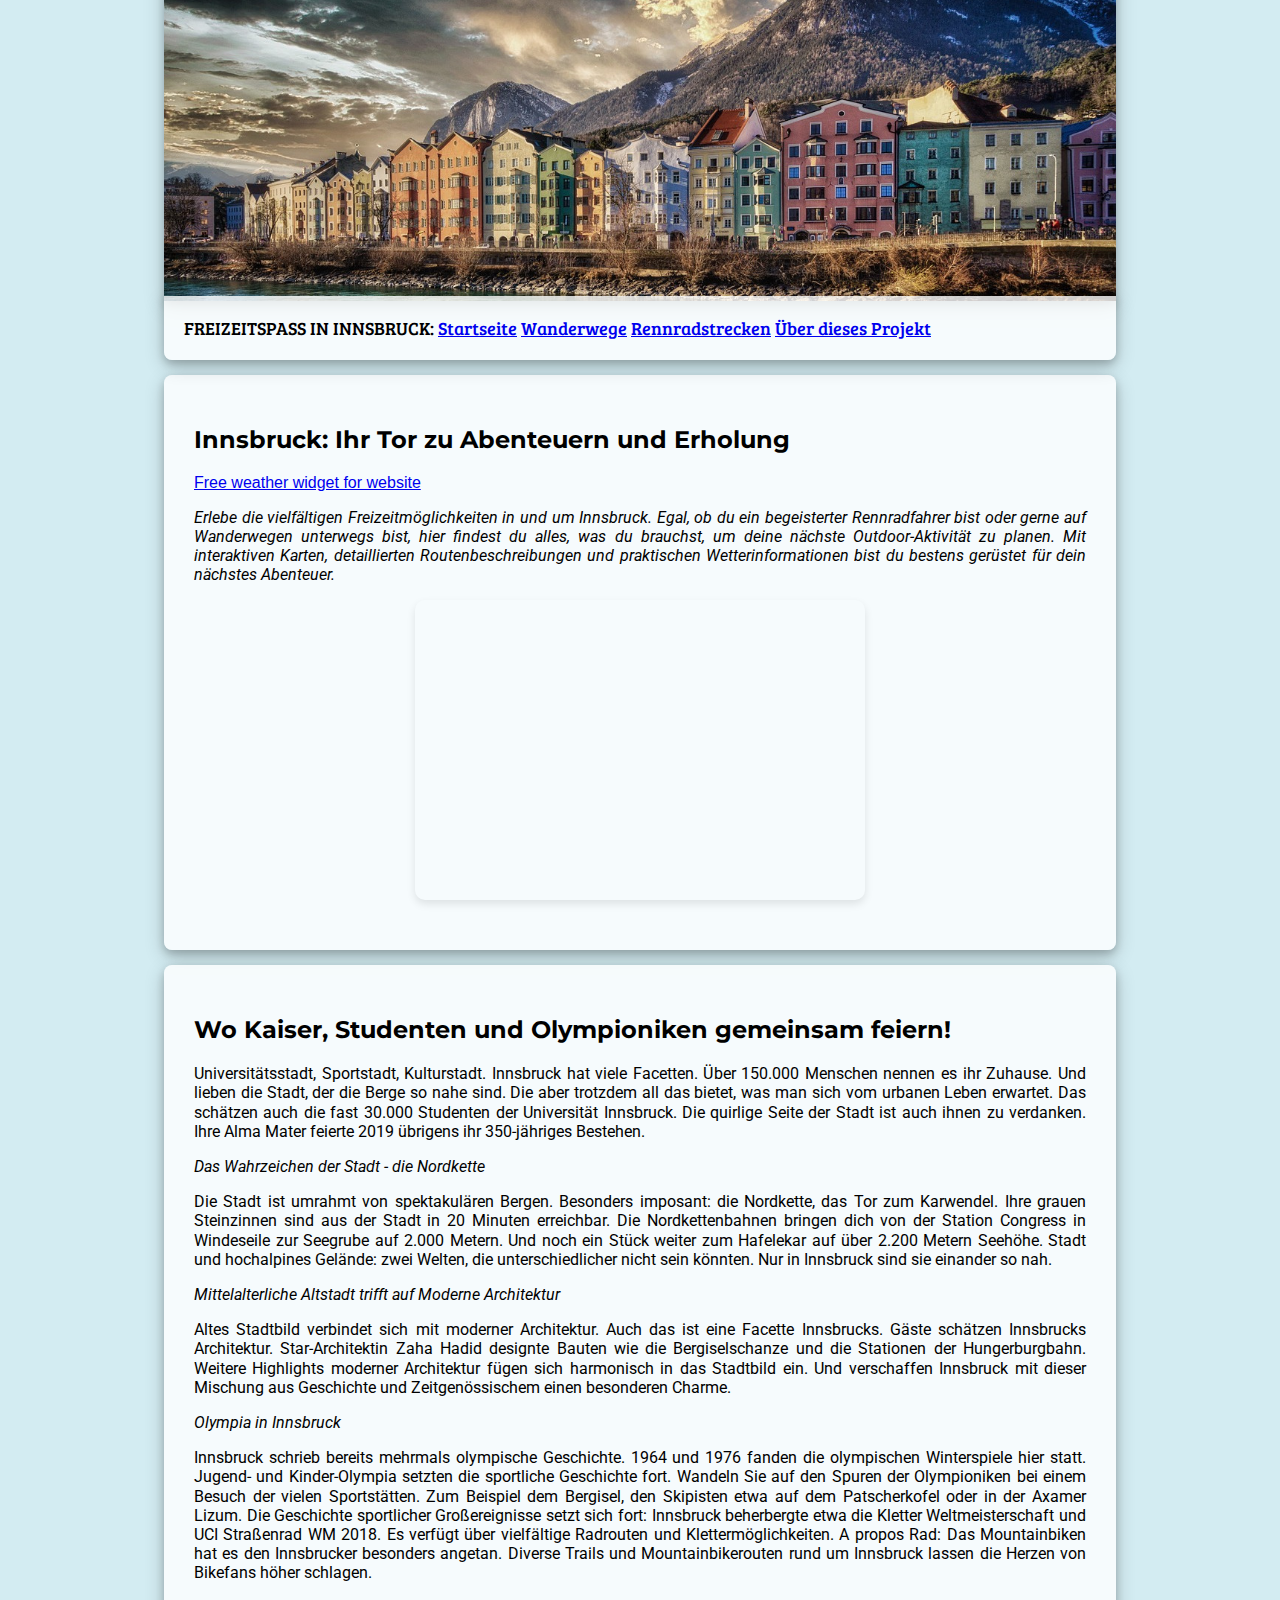
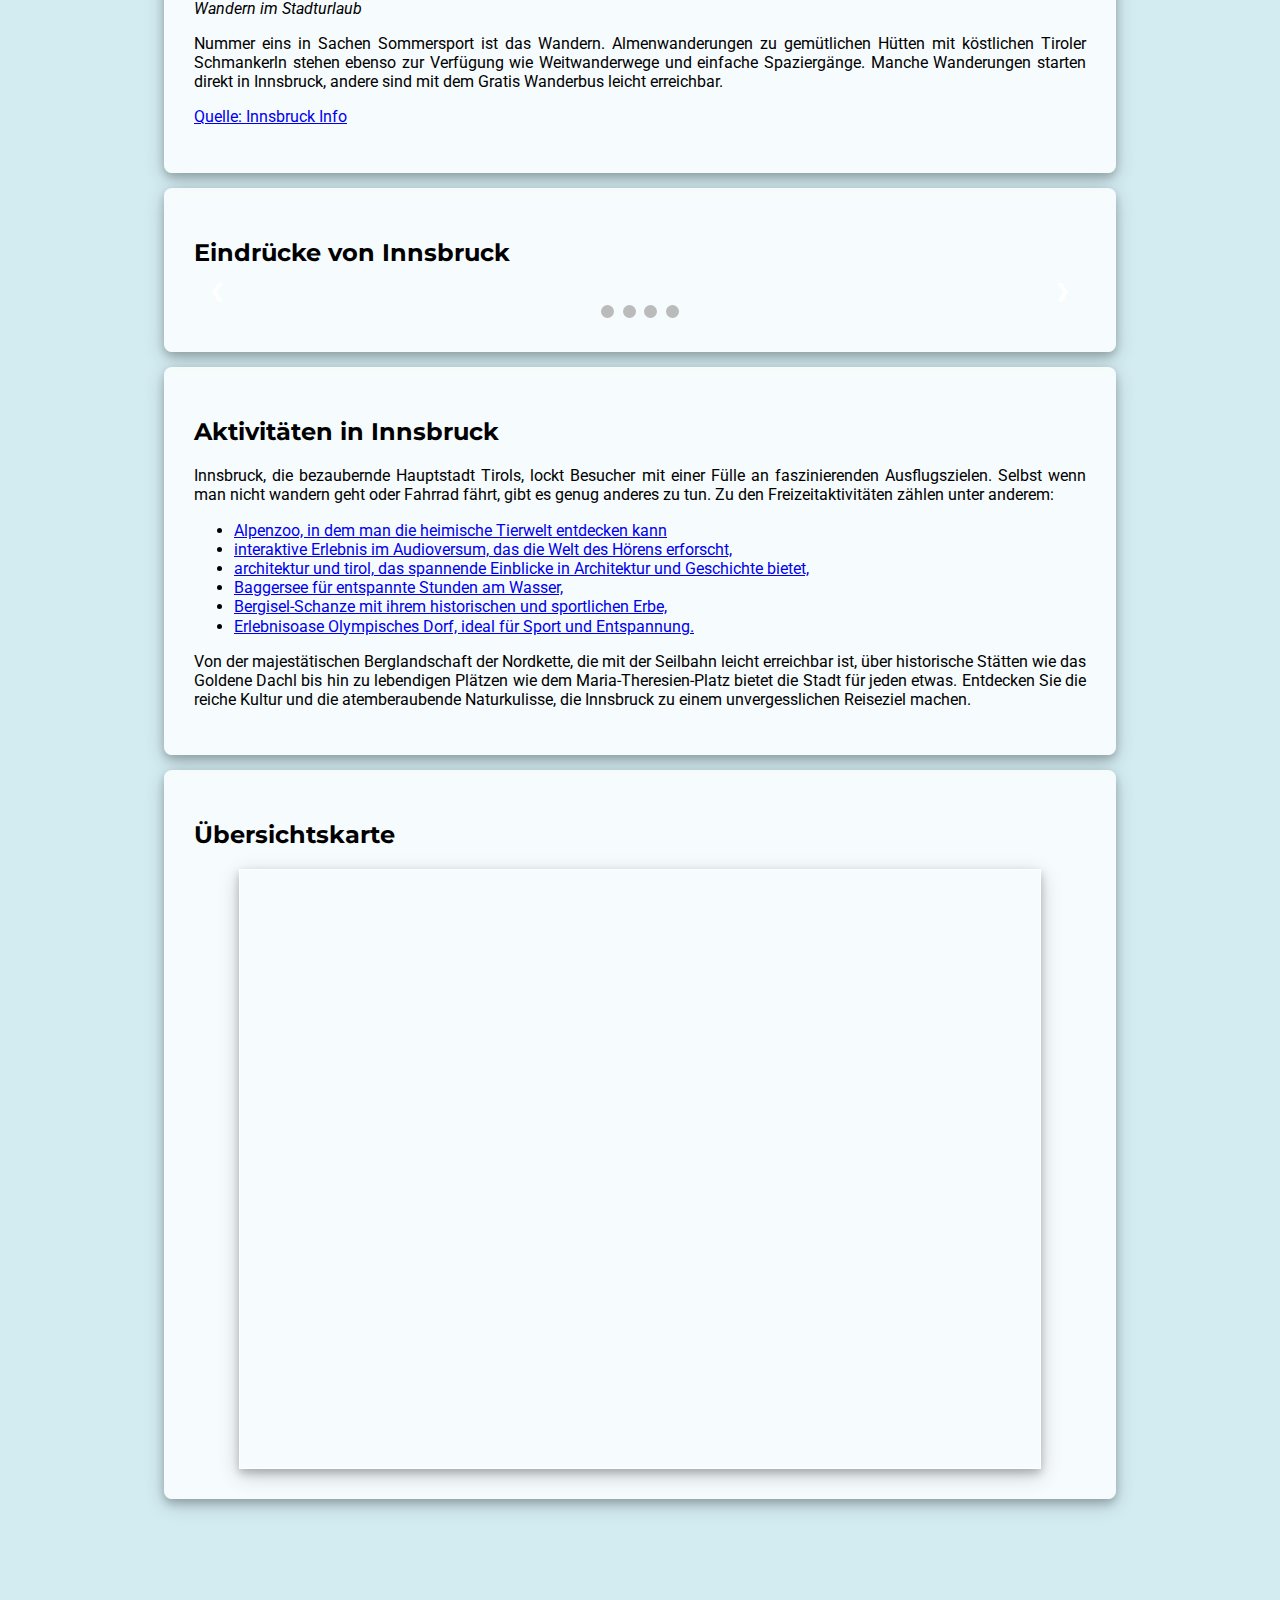
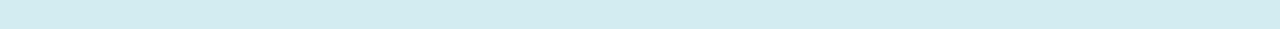
==== commit bdba2b2e: "bisschen was geändert" ====
--- a/index.html
+++ b/index.html
@@ -73,6 +73,7 @@
                         Startseite</a>
                     <div class="dropdown2-content">
                         <a href="https://freizeitspass.github.io#ueberblick">Überblick</a>
+                        <a href="https://freizeitspass.github.io#allgemeines">Allgemeine Infos</a>
                         <a href="https://freizeitspass.github.io#eindruecke">Eindrücke</a>
                         <a href="https://freizeitspass.github.io#aktivitaeten">Aktivitäten</a>
                         <a href="https://freizeitspass.github.io#karte">Karte</a>
@@ -136,13 +137,12 @@
             </div>
 
             <div class="highlight">
-
+                <h2 id="allgemeines">Wo Kaiser, Studenten und Olympioniken gemeinsam feiern!</h2>
                 <p>Universitätsstadt, Sportstadt, Kulturstadt. Innsbruck hat viele Facetten. Über 150.000 Menschen
                     nennen es ihr Zuhause. Und lieben die Stadt, der die Berge so nahe sind. Die aber trotzdem all das
                     bietet, was man sich vom urbanen Leben erwartet. Das schätzen auch die fast 30.000 Studenten der
                     Universität Innsbruck. Die quirlige Seite der Stadt ist auch ihnen zu verdanken. Ihre Alma Mater
                     feierte 2019 übrigens ihr 350-jähriges Bestehen.</p>
-
                 <p><em>Das Wahrzeichen der Stadt - die Nordkette</em></p>
                 <p>Die Stadt ist umrahmt von spektakulären Bergen. Besonders imposant: die Nordkette, das Tor zum
                     Karwendel. Ihre grauen Steinzinnen sind aus der Stadt in 20 Minuten erreichbar.
@@ -150,15 +150,8 @@
                     Metern. Und noch ein Stück weiter zum Hafelekar auf über 2.200 Metern Seehöhe. Stadt und hochalpines
                     Gelände: zwei Welten, die unterschiedlicher nicht sein könnten. Nur in Innsbruck sind sie einander
                     so nah.</p>
-                <p><em>Mittelalterliche Altstadt</em></p>
-                <p>Gäste schätzen besonders Innsbrucks schöne Architektur. Auch hier zeigt es sich facettenreich. Die
-                    mittelalterliche Altstadt mit den schönen Laubengängen ist ideal zum Flanieren. Kehren Sie in eines
-                    der Straßencafés und Gasthäuser ein. Lasse das historische Ambiente auf dich wirken. Mittendrin
-                    glänzt das Goldene Dachl, erbaut von Kaiser Maximilian I. Der Stadtturm wacht über das bunte Treiben
-                    in den Gassen. Und die Kaiserliche Hofburg zeugt von Innsbrucks Habsburger-Erbe. Besuche die
-                    Sehenswürdigkeiten auf einer Sightseeing-Tour.</p>
-                <p><em> Moderne Architektur</em></p>
-                <p>Altes Stadtbild verbindet sich mit moderner Architektur. Auch das ist eine Facette Innsbrucks.
+                <p><em>Mittelalterliche Altstadt trifft auf Moderne Architektur</em></p>
+                <p>Altes Stadtbild verbindet sich mit moderner Architektur. Auch das ist eine Facette Innsbrucks. Gäste schätzen Innsbrucks Architektur.
                     Star-Architektin Zaha Hadid designte Bauten wie die Bergiselschanze und die Stationen der
                     Hungerburgbahn. Weitere Highlights moderner Architektur fügen sich harmonisch in das Stadtbild ein.
                     Und
